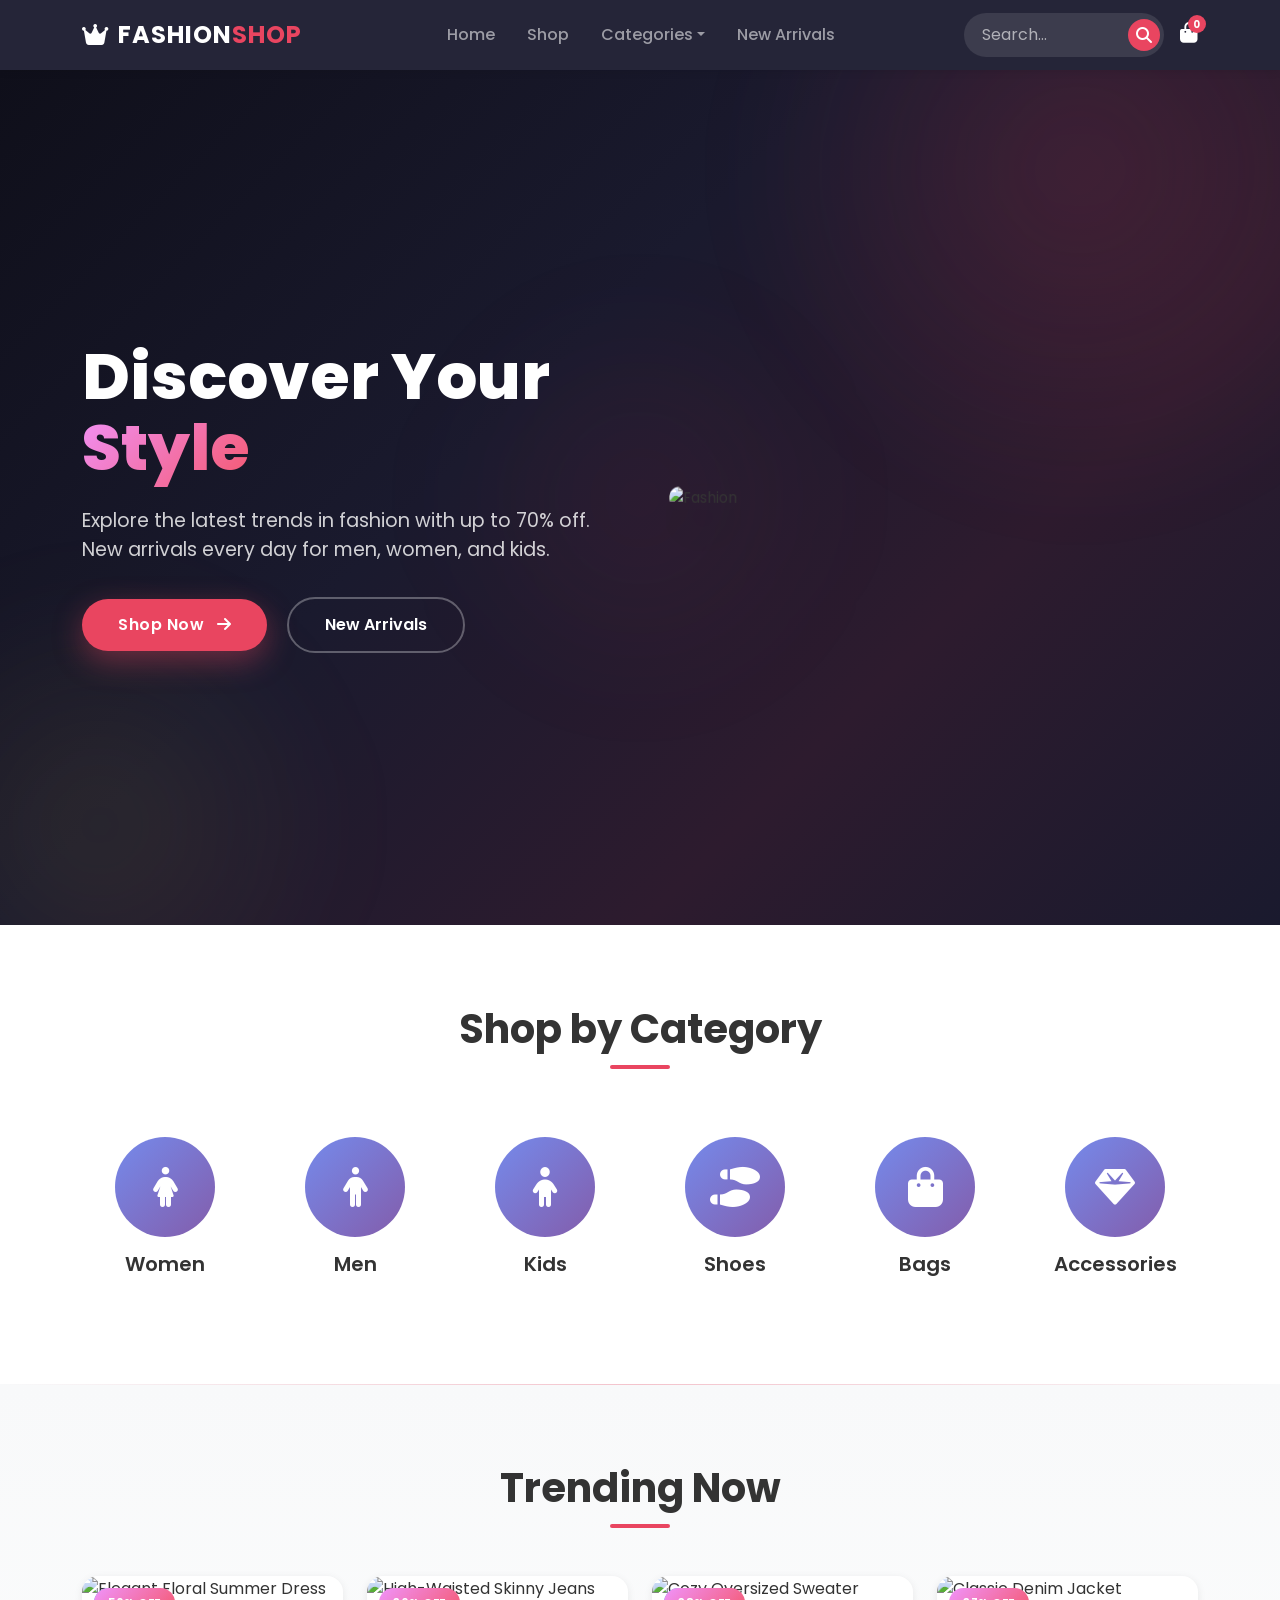
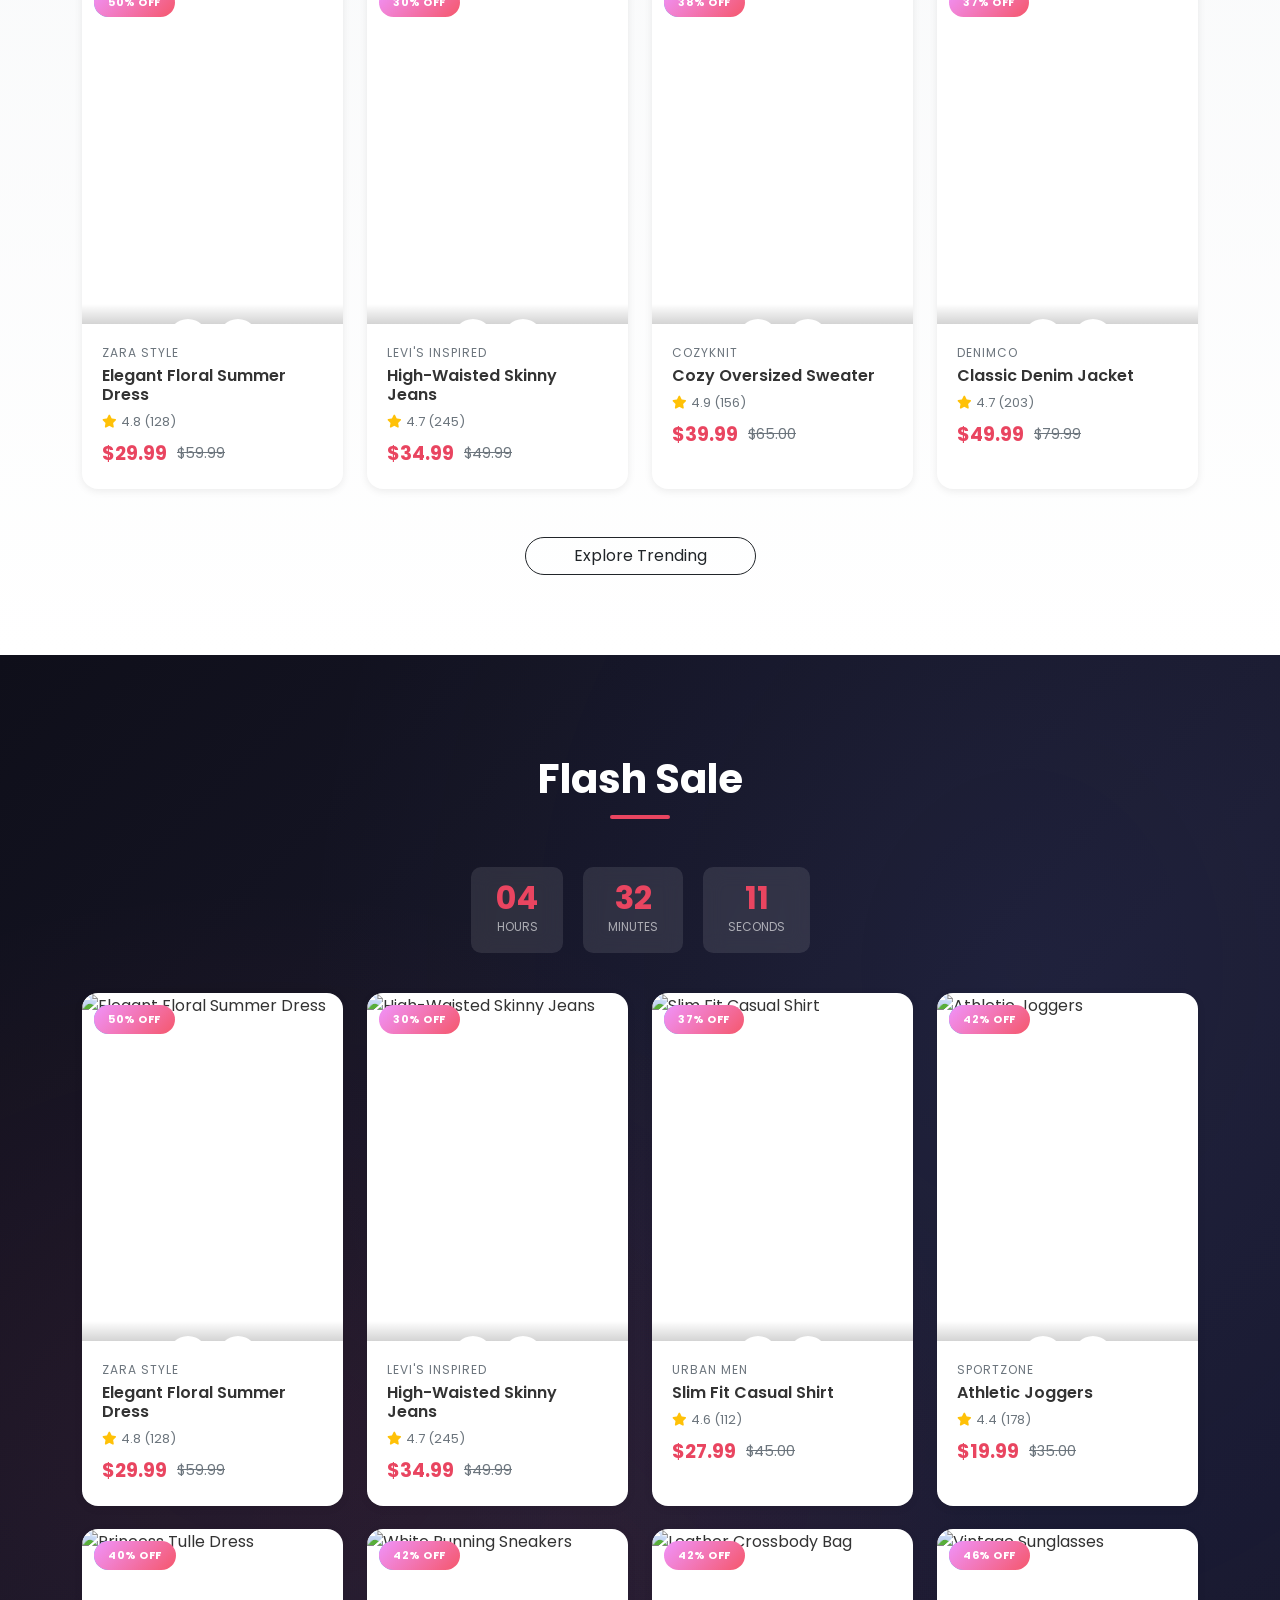
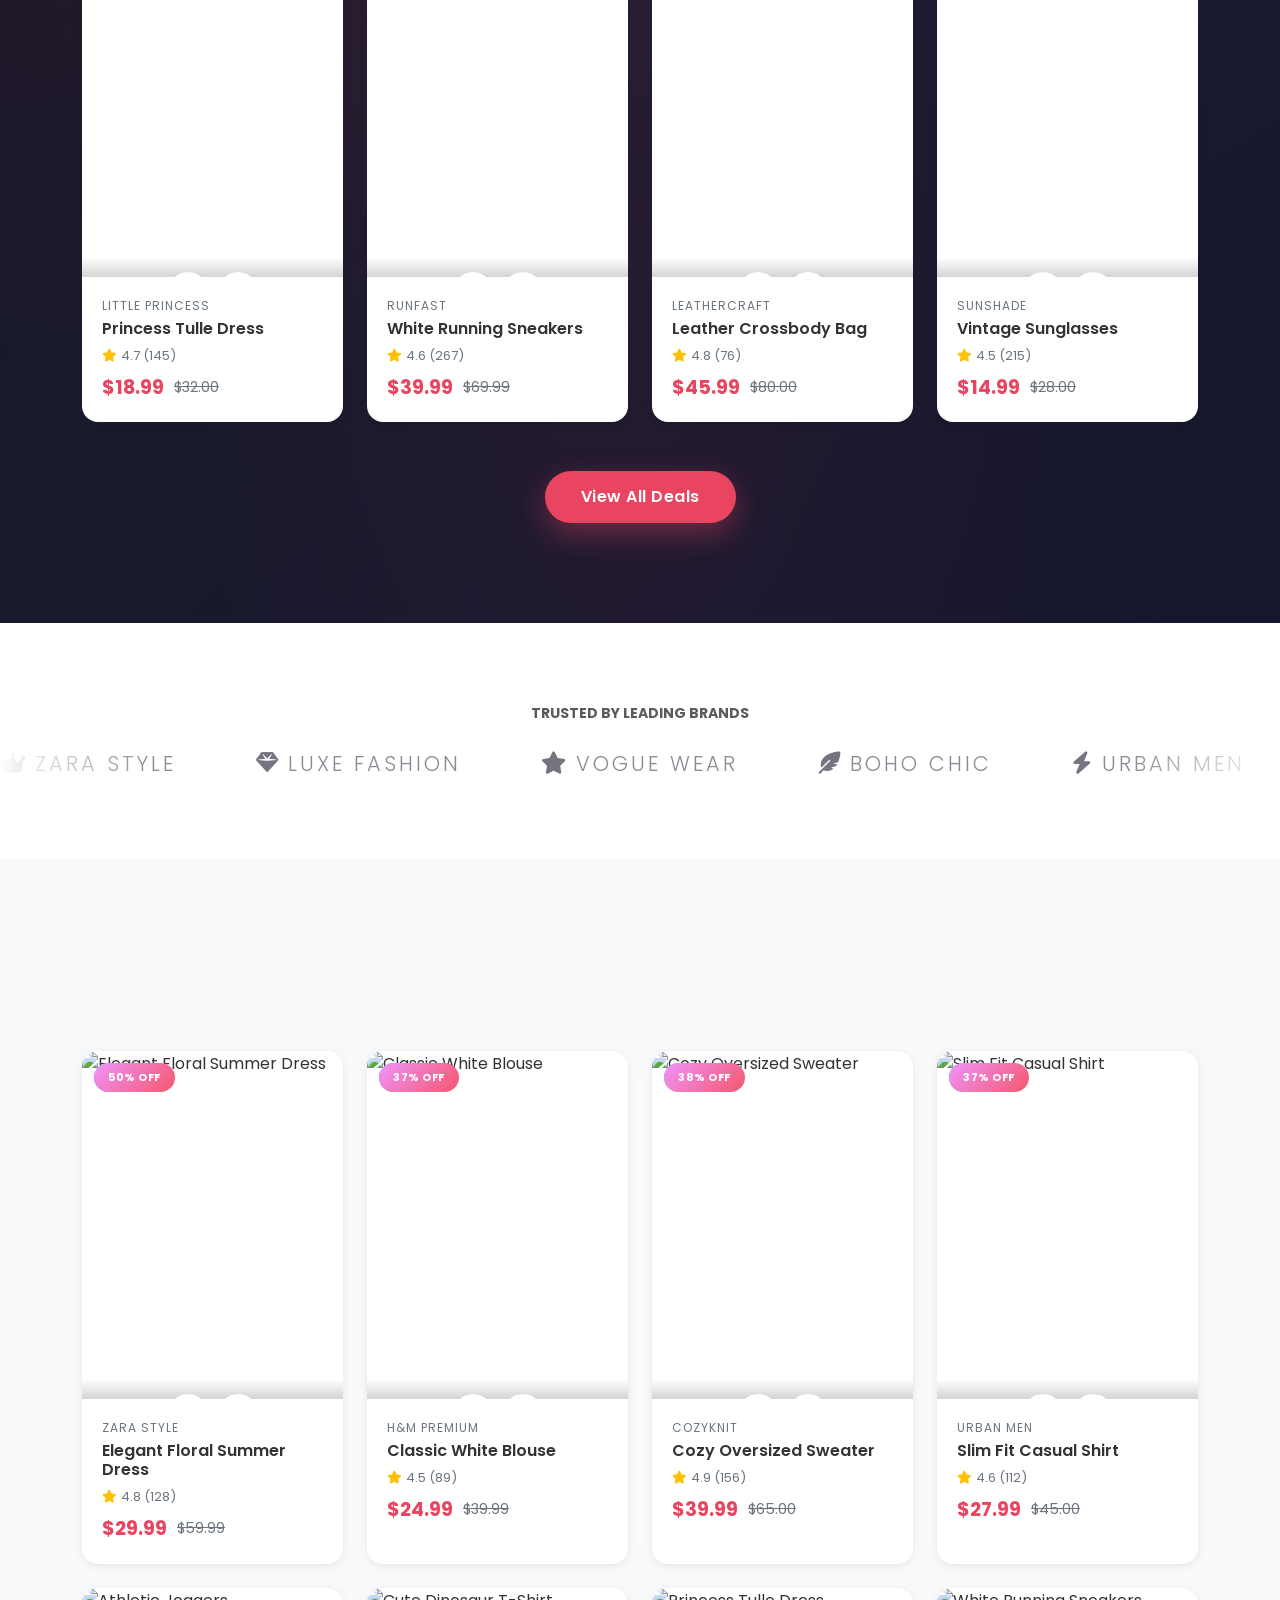
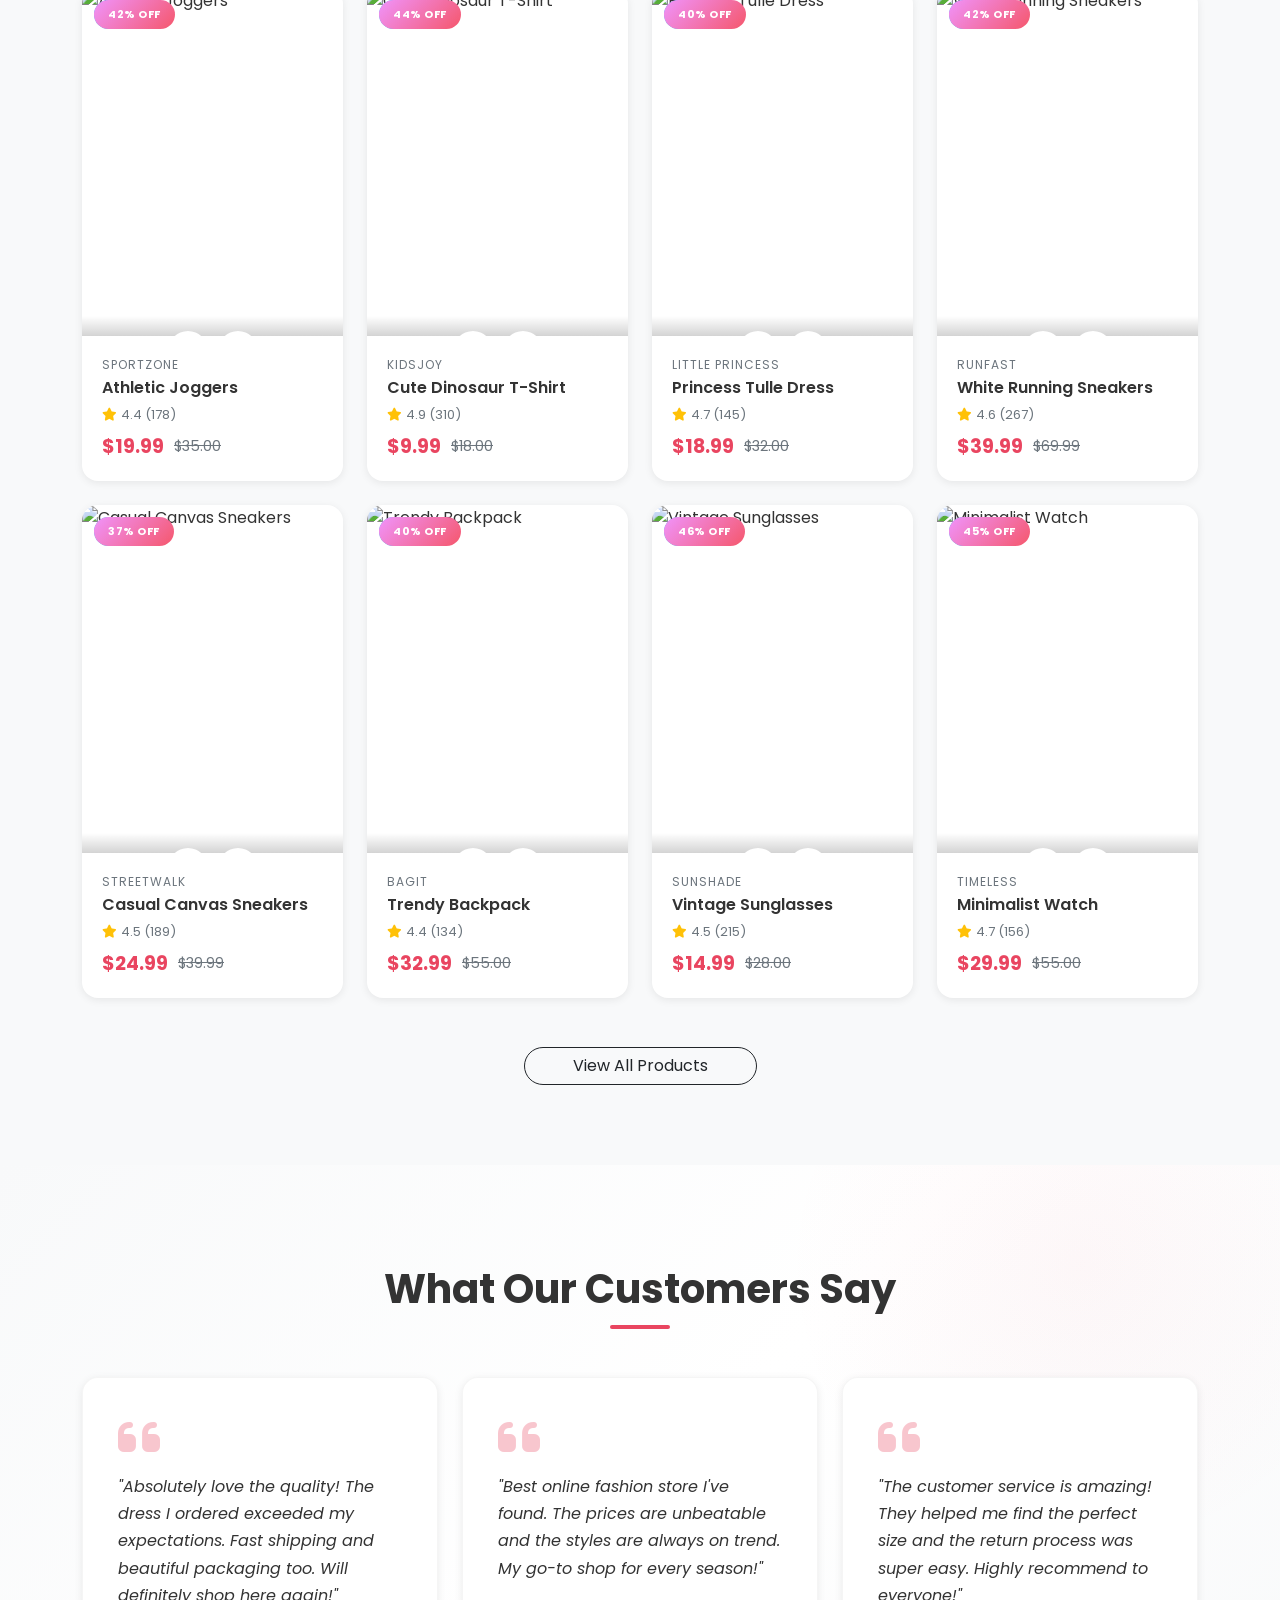
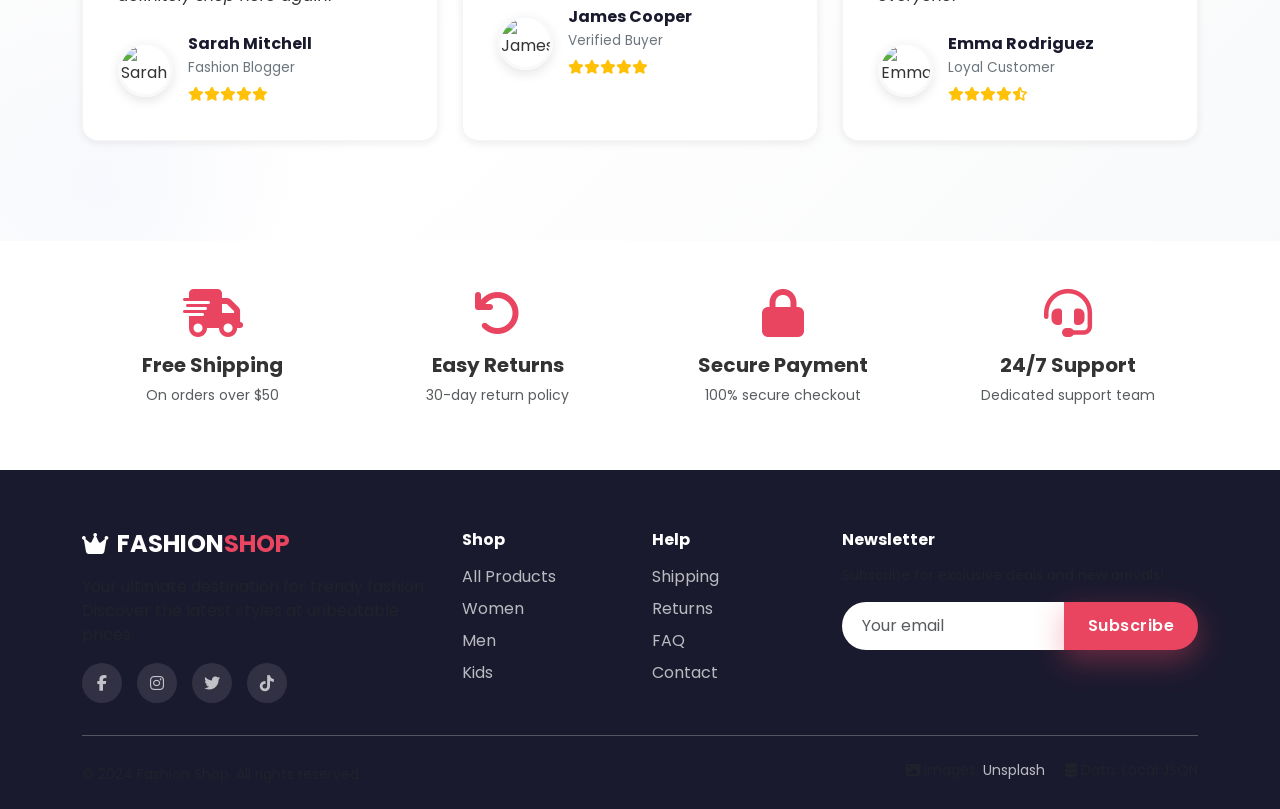
==== index.html @ f551eb16 "Initial commit: Fashion shop with hero redesign, new sections, scroll animations" ====
<!DOCTYPE html>
<html lang="en">
<head>
    <meta charset="UTF-8">
    <meta name="viewport" content="width=device-width, initial-scale=1.0">
    <title>Home - Fashion Shop</title>
    <link href="https://cdn.jsdelivr.net/npm/bootstrap@5.3.2/dist/css/bootstrap.min.css" rel="stylesheet">
    <link rel="stylesheet" href="https://cdnjs.cloudflare.com/ajax/libs/font-awesome/6.5.1/css/all.min.css">
    <link href="https://fonts.googleapis.com/css2?family=Poppins:wght@300;400;500;600;700;800&display=swap" rel="stylesheet">
    <link rel="stylesheet" href="css/style.css">
</head>
<body>

<nav id="navbar" class="navbar navbar-expand-lg navbar-dark fixed-top"></nav>

<!-- Hero Section -->
<section class="hero">
    <div class="hero-blob"></div>
    <div class="container">
        <div class="row align-items-center">
            <div class="col-lg-6 hero-content">
                <h1>Discover Your <span>Style</span></h1>
                <p>Explore the latest trends in fashion with up to 70% off. New arrivals every day for men, women, and kids.</p>
                <div class="hero-btns">
                    <a href="products.html" class="btn btn-accent me-3">Shop Now <i class="fas fa-arrow-right ms-2"></i></a>
                    <a href="products.html?sort=newest" class="btn btn-outline-light">New Arrivals</a>
                </div>
            </div>
            <div class="col-lg-6 hero-image d-none d-lg-block">
                <img src="https://images.unsplash.com/photo-1483985988355-763728e1935b?w=700" alt="Fashion" class="img-fluid">
            </div>
        </div>
    </div>
</section>

<!-- Categories Section -->
<section class="categories-section">
    <div class="container">
        <h2 class="section-title">Shop by Category</h2>
        <div class="row g-4" id="categoriesRow"></div>
    </div>
</section>

<!-- Trending Now Section -->
<section class="trending-section">
    <div class="container">
        <h2 class="section-title">Trending Now</h2>
        <div class="row g-4" id="trendingRow"></div>
        <div class="text-center mt-5">
            <a href="products.html" class="btn btn-outline-dark rounded-pill px-5">Explore Trending</a>
        </div>
    </div>
</section>

<!-- Flash Sale Section -->
<section class="flash-sale">
    <div class="container position-relative">
        <h2 class="section-title">Flash Sale</h2>
        <div class="countdown">
            <div class="countdown-item"><span class="number" id="hours">04</span><span class="label">Hours</span></div>
            <div class="countdown-item"><span class="number" id="minutes">32</span><span class="label">Minutes</span></div>
            <div class="countdown-item"><span class="number" id="seconds">15</span><span class="label">Seconds</span></div>
        </div>
        <div class="row g-4" id="flashSalesRow"></div>
        <div class="text-center mt-5">
            <a href="products.html" class="btn btn-accent">View All Deals</a>
        </div>
    </div>
</section>

<!-- Brands Marquee Section -->
<section class="brands-section">
    <div class="container mb-4">
        <p class="text-center text-muted text-uppercase small fw-bold letter-spacing-2">Trusted by Leading Brands</p>
    </div>
    <div class="brands-marquee" id="brandsMarquee">
        <div class="brand-item"><i class="fas fa-crown"></i><span>ZARA STYLE</span></div>
        <div class="brand-item"><i class="fas fa-gem"></i><span>LUXE FASHION</span></div>
        <div class="brand-item"><i class="fas fa-star"></i><span>VOGUE WEAR</span></div>
        <div class="brand-item"><i class="fas fa-feather-alt"></i><span>BOHO CHIC</span></div>
        <div class="brand-item"><i class="fas fa-bolt"></i><span>URBAN MEN</span></div>
        <div class="brand-item"><i class="fas fa-heart"></i><span>ELLE MODE</span></div>
        <div class="brand-item"><i class="fas fa-sun"></i><span>SUNSHADE</span></div>
        <div class="brand-item"><i class="fas fa-leaf"></i><span>ECO THREAD</span></div>
        <!-- Duplicate for seamless loop -->
        <div class="brand-item"><i class="fas fa-crown"></i><span>ZARA STYLE</span></div>
        <div class="brand-item"><i class="fas fa-gem"></i><span>LUXE FASHION</span></div>
        <div class="brand-item"><i class="fas fa-star"></i><span>VOGUE WEAR</span></div>
        <div class="brand-item"><i class="fas fa-feather-alt"></i><span>BOHO CHIC</span></div>
        <div class="brand-item"><i class="fas fa-bolt"></i><span>URBAN MEN</span></div>
        <div class="brand-item"><i class="fas fa-heart"></i><span>ELLE MODE</span></div>
        <div class="brand-item"><i class="fas fa-sun"></i><span>SUNSHADE</span></div>
        <div class="brand-item"><i class="fas fa-leaf"></i><span>ECO THREAD</span></div>
    </div>
</section>

<!-- New Arrivals Section -->
<section class="products-section">
    <div class="container">
        <h2 class="section-title">New Arrivals</h2>
        <div class="row g-4" id="newArrivalsRow"></div>
        <div class="text-center mt-5">
            <a href="products.html" class="btn btn-outline-dark rounded-pill px-5">View All Products</a>
        </div>
    </div>
</section>

<!-- Testimonials Section -->
<section class="testimonials-section">
    <div class="container">
        <h2 class="section-title">What Our Customers Say</h2>
        <div class="row g-4">
            <div class="col-md-4">
                <div class="testimonial-card">
                    <div class="testimonial-quote"><i class="fas fa-quote-left"></i></div>
                    <p class="testimonial-text">"Absolutely love the quality! The dress I ordered exceeded my expectations. Fast shipping and beautiful packaging too. Will definitely shop here again!"</p>
                    <div class="testimonial-author">
                        <img src="https://images.unsplash.com/photo-1494790108377-be9c29b29330?w=100" alt="Sarah" class="testimonial-avatar">
                        <div class="testimonial-info">
                            <h6>Sarah Mitchell</h6>
                            <span>Fashion Blogger</span>
                            <div class="testimonial-rating"><i class="fas fa-star"></i><i class="fas fa-star"></i><i class="fas fa-star"></i><i class="fas fa-star"></i><i class="fas fa-star"></i></div>
                        </div>
                    </div>
                </div>
            </div>
            <div class="col-md-4">
                <div class="testimonial-card">
                    <div class="testimonial-quote"><i class="fas fa-quote-left"></i></div>
                    <p class="testimonial-text">"Best online fashion store I've found. The prices are unbeatable and the styles are always on trend. My go-to shop for every season!"</p>
                    <div class="testimonial-author">
                        <img src="https://images.unsplash.com/photo-1507003211169-0a1dd7228f2d?w=100" alt="James" class="testimonial-avatar">
                        <div class="testimonial-info">
                            <h6>James Cooper</h6>
                            <span>Verified Buyer</span>
                            <div class="testimonial-rating"><i class="fas fa-star"></i><i class="fas fa-star"></i><i class="fas fa-star"></i><i class="fas fa-star"></i><i class="fas fa-star"></i></div>
                        </div>
                    </div>
                </div>
            </div>
            <div class="col-md-4">
                <div class="testimonial-card">
                    <div class="testimonial-quote"><i class="fas fa-quote-left"></i></div>
                    <p class="testimonial-text">"The customer service is amazing! They helped me find the perfect size and the return process was super easy. Highly recommend to everyone!"</p>
                    <div class="testimonial-author">
                        <img src="https://images.unsplash.com/photo-1438761681033-6461ffad8d80?w=100" alt="Emma" class="testimonial-avatar">
                        <div class="testimonial-info">
                            <h6>Emma Rodriguez</h6>
                            <span>Loyal Customer</span>
                            <div class="testimonial-rating"><i class="fas fa-star"></i><i class="fas fa-star"></i><i class="fas fa-star"></i><i class="fas fa-star"></i><i class="fas fa-star-half-alt"></i></div>
                        </div>
                    </div>
                </div>
            </div>
        </div>
    </div>
</section>

<!-- Features Banner -->
<section class="py-5" style="background: white;">
    <div class="container">
        <div class="row g-4 text-center">
            <div class="col-md-3">
                <i class="fas fa-shipping-fast fa-3x mb-3" style="color: var(--accent);"></i>
                <h5 class="fw-bold">Free Shipping</h5>
                <p class="text-muted small">On orders over $50</p>
            </div>
            <div class="col-md-3">
                <i class="fas fa-undo fa-3x mb-3" style="color: var(--accent);"></i>
                <h5 class="fw-bold">Easy Returns</h5>
                <p class="text-muted small">30-day return policy</p>
            </div>
            <div class="col-md-3">
                <i class="fas fa-lock fa-3x mb-3" style="color: var(--accent);"></i>
                <h5 class="fw-bold">Secure Payment</h5>
                <p class="text-muted small">100% secure checkout</p>
            </div>
            <div class="col-md-3">
                <i class="fas fa-headset fa-3x mb-3" style="color: var(--accent);"></i>
                <h5 class="fw-bold">24/7 Support</h5>
                <p class="text-muted small">Dedicated support team</p>
            </div>
        </div>
    </div>
</section>

<footer id="footer" class="footer"></footer>

    <script src="https://cdn.jsdelivr.net/npm/bootstrap@5.3.2/dist/js/bootstrap.bundle.min.js"></script>
    <script src="js/data.js"></script>
    <script src="js/app.js"></script>
    <script>
        document.addEventListener('DOMContentLoaded', () => {
            // Render categories
            const catRow = document.getElementById('categoriesRow');
            catRow.innerHTML = categories.map(cat => `
                <div class="col-6 col-md-4 col-lg-2">
                    <a href="products.html?category=${cat.name}" class="text-decoration-none">
                        <div class="category-card">
                            <div class="category-icon"><i class="fas ${cat.icon}"></i></div>
                            <h5>${cat.displayName}</h5>
                        </div>
                    </a>
                </div>
            `).join('');

            // Render trending (top rated products)
            const trending = products.filter(p => p.rating >= 4.7).slice(0, 4);
            document.getElementById('trendingRow').innerHTML = trending.map(renderProductCard).join('');

            // Render flash sales
            const flashSales = products.filter(p => p.flashSale);
            document.getElementById('flashSalesRow').innerHTML = flashSales.map(renderProductCard).join('');

            // Render new arrivals
            const newArrivals = products.filter(p => p.newArrival);
            document.getElementById('newArrivalsRow').innerHTML = newArrivals.map(renderProductCard).join('');

            // Re-init scroll animations for dynamically rendered content
            reinitScrollAnimations();
        });
    </script>

</body>
</html>
---- css/style.css ----
/* ===== ROOT VARIABLES ===== */
:root {
    --primary: #1a1a2e;
    --secondary: #16213e;
    --accent: #e94560;
    --accent-hover: #d63d56;
    --light: #f8f9fa;
    --dark: #0f0f1a;
    --text: #333;
    --text-muted: #6c757d;
    --gradient-1: linear-gradient(135deg, #667eea 0%, #764ba2 100%);
    --gradient-2: linear-gradient(135deg, #f093fb 0%, #f5576c 100%);
    --gradient-3: linear-gradient(135deg, #4facfe 0%, #00f2fe 100%);
    --shadow-sm: 0 2px 8px rgba(0,0,0,0.08);
    --shadow-md: 0 8px 30px rgba(0,0,0,0.12);
    --shadow-lg: 0 20px 60px rgba(0,0,0,0.15);
    --radius: 16px;
    --radius-sm: 10px;
    --transition: all 0.3s cubic-bezier(0.4, 0, 0.2, 1);
}

* {
    margin: 0;
    padding: 0;
    box-sizing: border-box;
}

body {
    font-family: 'Poppins', sans-serif;
    background: var(--light);
    color: var(--text);
    overflow-x: hidden;
    padding-top: 70px;
}

/* ===== NAVBAR ===== */
.navbar {
    background: rgba(26, 26, 46, 0.95) !important;
    backdrop-filter: blur(20px);
    -webkit-backdrop-filter: blur(20px);
    padding: 12px 0;
    transition: var(--transition);
    box-shadow: var(--shadow-sm);
}

.navbar-brand {
    font-size: 1.5rem;
    letter-spacing: 1px;
}

.text-accent {
    color: var(--accent);
}

.nav-link {
    font-weight: 500;
    padding: 8px 16px !important;
    border-radius: var(--radius-sm);
    transition: var(--transition);
    position: relative;
}

.nav-link:hover {
    color: var(--accent) !important;
    background: rgba(233, 69, 96, 0.1);
}

.search-form {
    position: relative;
}

.search-input {
    border-radius: 30px;
    padding: 8px 40px 8px 16px;
    border: 2px solid transparent;
    background: rgba(255,255,255,0.1);
    color: white;
    width: 200px;
    transition: var(--transition);
}

.search-input::placeholder {
    color: rgba(255,255,255,0.6);
}

.search-input:focus {
    width: 280px;
    background: white;
    color: var(--text);
    border-color: var(--accent);
    outline: none;
    box-shadow: 0 0 20px rgba(233, 69, 96, 0.3);
}

.search-btn {
    position: absolute;
    right: 4px;
    top: 50%;
    transform: translateY(-50%);
    background: var(--accent);
    border: none;
    border-radius: 50%;
    width: 32px;
    height: 32px;
    color: white;
    display: flex;
    align-items: center;
    justify-content: center;
    transition: var(--transition);
}

.search-btn:hover {
    background: var(--accent-hover);
    transform: translateY(-50%) scale(1.1);
}

.cart-icon {
    color: white;
    transition: var(--transition);
}

.cart-icon:hover {
    color: var(--accent);
    transform: scale(1.1);
}

.cart-badge {
    position: absolute;
    top: -8px;
    right: -8px;
    background: var(--accent);
    color: white;
    font-size: 10px;
    font-weight: 700;
    width: 18px;
    height: 18px;
    border-radius: 50%;
    display: flex;
    align-items: center;
    justify-content: center;
    animation: pulse 2s infinite;
}

@keyframes pulse {
    0%, 100% { transform: scale(1); }
    50% { transform: scale(1.2); }
}

/* ===== HERO SECTION ===== */
.hero {
    min-height: 95vh;
    background: linear-gradient(135deg, #0f0f1a 0%, #1a1a2e 40%, #2d1b2e 70%, #1a1a2e 100%);
    position: relative;
    overflow: hidden;
    display: flex;
    align-items: center;
}

.hero::before {
    content: '';
    position: absolute;
    width: 700px;
    height: 700px;
    background: radial-gradient(circle, rgba(233,69,96,0.15) 0%, transparent 70%);
    border-radius: 50%;
    top: -250px;
    right: -150px;
    animation: float 10s ease-in-out infinite;
    filter: blur(40px);
}

.hero::after {
    content: '';
    position: absolute;
    width: 500px;
    height: 500px;
    background: radial-gradient(circle, rgba(212,175,55,0.1) 0%, transparent 70%);
    border-radius: 50%;
    bottom: -150px;
    left: -150px;
    animation: float 12s ease-in-out infinite reverse;
    filter: blur(50px);
}

.hero-blob {
    position: absolute;
    width: 400px;
    height: 400px;
    background: radial-gradient(circle, rgba(233,69,96,0.08) 0%, transparent 70%);
    border-radius: 50%;
    top: 50%;
    left: 50%;
    transform: translate(-50%, -50%);
    animation: pulse-blob 15s ease-in-out infinite;
    filter: blur(60px);
    z-index: 0;
}

@keyframes float {
    0%, 100% { transform: translateY(0) rotate(0deg); }
    50% { transform: translateY(-40px) rotate(5deg); }
}

@keyframes pulse-blob {
    0%, 100% { transform: translate(-50%, -50%) scale(1); opacity: 0.5; }
    50% { transform: translate(-50%, -50%) scale(1.3); opacity: 0.8; }
}

.hero-content {
    position: relative;
    z-index: 2;
}

.hero h1 {
    font-size: 4rem;
    font-weight: 800;
    color: white;
    line-height: 1.1;
    margin-bottom: 1.5rem;
    animation: fadeInUp 1s ease;
}

.hero h1 span {
    background: var(--gradient-2);
    -webkit-background-clip: text;
    -webkit-text-fill-color: transparent;
    background-clip: text;
}

.hero p {
    font-size: 1.2rem;
    color: rgba(255,255,255,0.8);
    margin-bottom: 2rem;
    animation: fadeInUp 1s ease 0.2s both;
}

.hero-btns {
    animation: fadeInUp 1s ease 0.4s both;
}

.btn-accent {
    background: var(--accent);
    color: white;
    border: none;
    padding: 14px 36px;
    border-radius: 50px;
    font-weight: 600;
    letter-spacing: 0.5px;
    transition: var(--transition);
    box-shadow: 0 10px 30px rgba(233, 69, 96, 0.4);
}

.btn-accent:hover {
    background: var(--accent-hover);
    transform: translateY(-3px);
    box-shadow: 0 15px 40px rgba(233, 69, 96, 0.5);
    color: white;
}

.btn-outline-light {
    border: 2px solid rgba(255,255,255,0.3);
    color: white;
    padding: 14px 36px;
    border-radius: 50px;
    font-weight: 600;
    transition: var(--transition);
}

.btn-outline-light:hover {
    background: white;
    color: var(--primary);
    border-color: white;
}

.hero-image {
    position: relative;
    animation: fadeInRight 1.2s ease;
    transition: transform 0.5s ease-out;
}

.hero-image.scroll-moved {
    transform: translateX(30px) scale(1.05);
}

.hero-image img {
    border-radius: var(--radius);
    box-shadow: var(--shadow-lg);
    transform: perspective(1000px) rotateY(-10deg);
    transition: var(--transition);
}

.hero-image img:hover {
    transform: perspective(1000px) rotateY(0deg);
}

@keyframes fadeInUp {
    from { opacity: 0; transform: translateY(40px); }
    to { opacity: 1; transform: translateY(0); }
}

@keyframes fadeInRight {
    from { opacity: 0; transform: translateX(60px); }
    to { opacity: 1; transform: translateX(0); }
}

/* ===== CATEGORY CIRCLES ===== */
.categories-section {
    padding: 80px 0;
    background: white;
}

.section-title {
    font-size: 2.5rem;
    font-weight: 700;
    text-align: center;
    margin-bottom: 3rem;
    position: relative;
}

.section-title::after {
    content: '';
    display: block;
    width: 60px;
    height: 4px;
    background: var(--accent);
    border-radius: 2px;
    margin: 12px auto 0;
}

.category-card {
    text-align: center;
    padding: 20px;
    border-radius: var(--radius);
    transition: var(--transition);
    cursor: pointer;
}

.category-card:hover {
    transform: translateY(-10px);
    box-shadow: var(--shadow-md);
}

.category-icon {
    width: 100px;
    height: 100px;
    border-radius: 50%;
    display: flex;
    align-items: center;
    justify-content: center;
    margin: 0 auto 15px;
    font-size: 2.5rem;
    color: white;
    transition: var(--transition);
    position: relative;
    overflow: hidden;
}

.category-icon::before {
    content: '';
    position: absolute;
    inset: 0;
    background: var(--gradient-1);
    opacity: 0.9;
    transition: var(--transition);
}

.category-card:hover .category-icon::before {
    opacity: 1;
    transform: scale(1.1);
}

.category-icon i {
    position: relative;
    z-index: 1;
}

.category-card h5 {
    font-weight: 600;
    color: var(--text);
}

/* ===== PRODUCT CARDS ===== */
.products-section {
    padding: 80px 0;
}

.product-card {
    background: white;
    border-radius: var(--radius);
    overflow: hidden;
    box-shadow: var(--shadow-sm);
    transition: var(--transition);
    position: relative;
    height: 100%;
}

.product-card:hover {
    transform: translateY(-8px);
    box-shadow: var(--shadow-lg);
}

.product-image {
    position: relative;
    overflow: hidden;
    aspect-ratio: 3/4;
}

.product-image img {
    width: 100%;
    height: 100%;
    object-fit: cover;
    transition: var(--transition);
}

.product-card:hover .product-image img {
    transform: scale(1.08);
}

.product-badge {
    position: absolute;
    top: 12px;
    left: 12px;
    padding: 6px 14px;
    border-radius: 20px;
    font-size: 11px;
    font-weight: 700;
    text-transform: uppercase;
    letter-spacing: 0.5px;
    z-index: 2;
}

.badge-new {
    background: var(--gradient-3);
    color: white;
}

.badge-sale {
    background: var(--gradient-2);
    color: white;
}

.product-actions {
    position: absolute;
    bottom: -50px;
    left: 0;
    right: 0;
    display: flex;
    justify-content: center;
    gap: 10px;
    padding: 15px;
    background: linear-gradient(transparent, rgba(0,0,0,0.6));
    transition: var(--transition);
}

.product-card:hover .product-actions {
    bottom: 0;
}

.action-btn {
    width: 40px;
    height: 40px;
    border-radius: 50%;
    background: white;
    border: none;
    display: flex;
    align-items: center;
    justify-content: center;
    color: var(--text);
    transition: var(--transition);
    cursor: pointer;
}

.action-btn:hover {
    background: var(--accent);
    color: white;
    transform: scale(1.1);
}

.product-info {
    padding: 20px;
}

.product-brand {
    font-size: 12px;
    color: var(--text-muted);
    text-transform: uppercase;
    letter-spacing: 1px;
    margin-bottom: 4px;
}

.product-title {
    font-size: 1rem;
    font-weight: 600;
    margin-bottom: 8px;
    color: var(--text);
    display: -webkit-box;
    -webkit-line-clamp: 2;
    -webkit-box-orient: vertical;
    overflow: hidden;
}

.product-rating {
    color: #ffc107;
    font-size: 13px;
    margin-bottom: 8px;
}

.product-rating span {
    color: var(--text-muted);
    margin-left: 4px;
}

.product-price {
    display: flex;
    align-items: center;
    gap: 10px;
}

.price-current {
    font-size: 1.2rem;
    font-weight: 700;
    color: var(--accent);
}

.price-original {
    font-size: 0.9rem;
    color: var(--text-muted);
    text-decoration: line-through;
}

.discount-tag {
    background: rgba(233, 69, 96, 0.1);
    color: var(--accent);
    padding: 2px 8px;
    border-radius: 4px;
    font-size: 11px;
    font-weight: 700;
}

/* ===== TRENDING SECTION ===== */
.trending-section {
    padding: 80px 0;
    background: linear-gradient(180deg, #f8f9fa 0%, #fff 100%);
    position: relative;
}

.trending-section::before {
    content: '';
    position: absolute;
    top: 0;
    left: 0;
    right: 0;
    height: 1px;
    background: linear-gradient(90deg, transparent, rgba(233,69,96,0.3), transparent);
}

/* ===== FLASH SALE SECTION ===== */
.flash-sale {
    background: linear-gradient(135deg, #0f0f1a 0%, #1a1a2e 50%, #16162e 100%);
    padding: 100px 0;
    position: relative;
    overflow: hidden;
}

.flash-sale::before {
    content: '';
    position: absolute;
    top: 0;
    left: 0;
    right: 0;
    bottom: 0;
    background:
        radial-gradient(ellipse at 20% 50%, rgba(233,69,96,0.08) 0%, transparent 50%),
        radial-gradient(ellipse at 80% 20%, rgba(102,126,234,0.08) 0%, transparent 50%),
        radial-gradient(ellipse at 50% 80%, rgba(233,69,96,0.06) 0%, transparent 50%);
}

.flash-sale .section-title {
    color: white;
}

.countdown {
    display: flex;
    justify-content: center;
    gap: 20px;
    margin-bottom: 40px;
}

.countdown-item {
    background: rgba(255,255,255,0.1);
    backdrop-filter: blur(10px);
    padding: 15px 25px;
    border-radius: var(--radius-sm);
    text-align: center;
    min-width: 80px;
}

.countdown-item .number {
    font-size: 2rem;
    font-weight: 700;
    color: var(--accent);
    display: block;
    line-height: 1;
}

.countdown-item .label {
    font-size: 12px;
    color: rgba(255,255,255,0.6);
    text-transform: uppercase;
}

/* ===== BRANDS MARQUEE ===== */
.brands-section {
    padding: 80px 0;
    background: white;
    position: relative;
    overflow: hidden;
}

.brands-section::before,
.brands-section::after {
    content: '';
    position: absolute;
    top: 0;
    bottom: 0;
    width: 150px;
    z-index: 2;
    pointer-events: none;
}

.brands-section::before {
    left: 0;
    background: linear-gradient(90deg, white, transparent);
}

.brands-section::after {
    right: 0;
    background: linear-gradient(-90deg, white, transparent);
}

.brands-marquee {
    display: flex;
    align-items: center;
    gap: 80px;
    animation: marquee 30s linear infinite;
    width: max-content;
}

.brands-marquee:hover {
    animation-play-state: paused;
}

.brand-item {
    display: flex;
    align-items: center;
    gap: 10px;
    padding: 0;
    background: transparent;
    transition: var(--transition);
    white-space: nowrap;
    cursor: default;
}

.brand-item i {
    font-size: 1.4rem;
    color: var(--primary);
    opacity: 0.6;
    transition: var(--transition);
}

.brand-item span {
    font-weight: 300;
    font-size: 1.3rem;
    letter-spacing: 3px;
    color: var(--primary);
    opacity: 0.5;
    text-transform: uppercase;
    font-family: 'Poppins', sans-serif;
    transition: var(--transition);
}

.brand-item:hover i {
    opacity: 1;
    color: var(--accent);
}

.brand-item:hover span {
    opacity: 1;
    letter-spacing: 5px;
    color: var(--accent);
}

@keyframes marquee {
    0% { transform: translateX(0); }
    100% { transform: translateX(-50%); }
}

/* ===== TESTIMONIALS SECTION ===== */
.testimonials-section {
    padding: 100px 0;
    background: linear-gradient(135deg, #f8f9fa 0%, #ffffff 50%, #f8f9fa 100%);
    position: relative;
    overflow: hidden;
}

.testimonials-section::before {
    content: '';
    position: absolute;
    width: 600px;
    height: 600px;
    background: radial-gradient(circle, rgba(233,69,96,0.04) 0%, transparent 70%);
    border-radius: 50%;
    top: -200px;
    right: -100px;
}

.testimonials-section::after {
    content: '';
    position: absolute;
    width: 400px;
    height: 400px;
    background: radial-gradient(circle, rgba(102,126,234,0.04) 0%, transparent 70%);
    border-radius: 50%;
    bottom: -150px;
    left: -100px;
}

.testimonial-card {
    background: white;
    border-radius: var(--radius);
    padding: 35px;
    box-shadow: var(--shadow-sm);
    transition: var(--transition);
    position: relative;
    z-index: 1;
    height: 100%;
    border: 1px solid rgba(0,0,0,0.04);
}

.testimonial-card:hover {
    transform: translateY(-8px);
    box-shadow: var(--shadow-lg);
    border-color: rgba(233,69,96,0.1);
}

.testimonial-quote {
    font-size: 3rem;
    color: var(--accent);
    opacity: 0.3;
    line-height: 1;
    margin-bottom: 10px;
}

.testimonial-text {
    font-size: 1rem;
    color: var(--text);
    line-height: 1.7;
    margin-bottom: 25px;
    font-style: italic;
}

.testimonial-author {
    display: flex;
    align-items: center;
    gap: 15px;
}

.testimonial-avatar {
    width: 55px;
    height: 55px;
    border-radius: 50%;
    object-fit: cover;
    border: 3px solid var(--light);
    box-shadow: 0 4px 12px rgba(0,0,0,0.1);
}

.testimonial-info h6 {
    font-weight: 700;
    margin-bottom: 2px;
    color: var(--primary);
}

.testimonial-info span {
    font-size: 0.85rem;
    color: var(--text-muted);
}

.testimonial-rating {
    color: #ffc107;
    font-size: 14px;
    margin-top: 5px;
}

/* ===== PRODUCT DETAIL ===== */
.product-detail {
    padding: 60px 0;
}

.product-gallery {
    position: relative;
}

.main-image {
    border-radius: var(--radius);
    overflow: hidden;
    box-shadow: var(--shadow-md);
    margin-bottom: 15px;
}

.main-image img {
    width: 100%;
    transition: var(--transition);
}

.thumbnail-list {
    display: flex;
    gap: 10px;
}

.thumbnail {
    width: 80px;
    height: 80px;
    border-radius: var(--radius-sm);
    overflow: hidden;
    cursor: pointer;
    border: 2px solid transparent;
    transition: var(--transition);
}

.thumbnail:hover, .thumbnail.active {
    border-color: var(--accent);
}

.thumbnail img {
    width: 100%;
    height: 100%;
    object-fit: cover;
}

.product-detail-info h1 {
    font-size: 2rem;
    font-weight: 700;
    margin-bottom: 10px;
}

.detail-price {
    font-size: 2rem;
    font-weight: 700;
    color: var(--accent);
    margin-bottom: 20px;
}

.detail-price .original {
    font-size: 1.2rem;
    color: var(--text-muted);
    text-decoration: line-through;
    margin-left: 10px;
}

.size-selector, .color-selector {
    margin-bottom: 20px;
}

.selector-label {
    font-weight: 600;
    margin-bottom: 10px;
    display: block;
}

.size-options, .color-options {
    display: flex;
    gap: 10px;
    flex-wrap: wrap;
}

.size-btn {
    min-width: 50px;
    height: 40px;
    border: 2px solid #dee2e6;
    background: white;
    border-radius: var(--radius-sm);
    font-weight: 600;
    cursor: pointer;
    transition: var(--transition);
}

.size-btn:hover, .size-btn.active {
    border-color: var(--accent);
    background: var(--accent);
    color: white;
}

.color-btn {
    width: 36px;
    height: 36px;
    border-radius: 50%;
    border: 3px solid transparent;
    cursor: pointer;
    transition: var(--transition);
    position: relative;
}

.color-btn:hover, .color-btn.active {
    border-color: var(--accent);
    transform: scale(1.15);
}

.quantity-selector {
    display: flex;
    align-items: center;
    gap: 0;
    margin-bottom: 20px;
}

.qty-btn {
    width: 44px;
    height: 44px;
    border: 2px solid #dee2e6;
    background: white;
    font-weight: 600;
    cursor: pointer;
    transition: var(--transition);
}

.qty-btn:first-child {
    border-radius: var(--radius-sm) 0 0 var(--radius-sm);
}

.qty-btn:last-child {
    border-radius: 0 var(--radius-sm) var(--radius-sm) 0;
}

.qty-btn:hover {
    background: var(--light);
}

.qty-input {
    width: 60px;
    height: 44px;
    border: 2px solid #dee2e6;
    border-left: none;
    border-right: none;
    text-align: center;
    font-weight: 600;
}

.add-to-cart-btn {
    width: 100%;
    padding: 16px;
    font-size: 1.1rem;
    margin-bottom: 15px;
}

/* ===== CART PAGE ===== */
.cart-page {
    padding: 60px 0;
    min-height: 70vh;
}

.cart-item {
    display: flex;
    gap: 20px;
    padding: 20px;
    background: white;
    border-radius: var(--radius);
    margin-bottom: 15px;
    box-shadow: var(--shadow-sm);
    transition: var(--transition);
}

.cart-item:hover {
    box-shadow: var(--shadow-md);
}

.cart-item-image {
    width: 120px;
    height: 150px;
    border-radius: var(--radius-sm);
    overflow: hidden;
    flex-shrink: 0;
}

.cart-item-image img {
    width: 100%;
    height: 100%;
    object-fit: cover;
}

.cart-item-details {
    flex: 1;
}

.cart-item-title {
    font-weight: 600;
    font-size: 1.1rem;
    margin-bottom: 5px;
}

.cart-item-meta {
    color: var(--text-muted);
    font-size: 0.9rem;
    margin-bottom: 10px;
}

.cart-item-price {
    font-size: 1.2rem;
    font-weight: 700;
    color: var(--accent);
}

.cart-summary {
    background: white;
    border-radius: var(--radius);
    padding: 25px;
    box-shadow: var(--shadow-sm);
    position: sticky;
    top: 90px;
}

.cart-summary h4 {
    font-weight: 700;
    margin-bottom: 20px;
    padding-bottom: 15px;
    border-bottom: 2px solid var(--light);
}

.summary-row {
    display: flex;
    justify-content: space-between;
    margin-bottom: 12px;
    color: var(--text-muted);
}

.summary-row.total {
    font-size: 1.3rem;
    font-weight: 700;
    color: var(--text);
    padding-top: 12px;
    border-top: 2px solid var(--light);
}

.empty-cart {
    text-align: center;
    padding: 80px 20px;
}

.empty-cart i {
    font-size: 5rem;
    color: #dee2e6;
    margin-bottom: 20px;
}

/* ===== FILTERS ===== */
.filter-sidebar {
    background: white;
    border-radius: var(--radius);
    padding: 25px;
    box-shadow: var(--shadow-sm);
    position: sticky;
    top: 90px;
}

.filter-group {
    margin-bottom: 25px;
}

.filter-group h6 {
    font-weight: 700;
    margin-bottom: 12px;
    text-transform: uppercase;
    font-size: 0.85rem;
    letter-spacing: 0.5px;
}

.filter-option {
    display: flex;
    align-items: center;
    gap: 8px;
    margin-bottom: 8px;
    cursor: pointer;
}

.filter-option input {
    accent-color: var(--accent);
}

/* ===== FOOTER ===== */
.footer {
    background: var(--primary);
    color: white;
    padding: 60px 0 20px;
}

.footer a {
    color: rgba(255,255,255,0.7);
    text-decoration: none;
    transition: var(--transition);
    display: inline-block;
    margin-bottom: 8px;
}

.footer a:hover {
    color: var(--accent);
    transform: translateX(5px);
}

.social-links {
    display: flex;
    gap: 15px;
    margin-top: 15px;
}

.social-links a {
    width: 40px;
    height: 40px;
    border-radius: 50%;
    background: rgba(255,255,255,0.1);
    display: flex;
    align-items: center;
    justify-content: center;
    transition: var(--transition);
}

.social-links a:hover {
    background: var(--accent);
    transform: translateY(-3px);
    color: white;
}

.newsletter-form .form-control {
    border-radius: 50px 0 0 50px;
    border: none;
    padding: 12px 20px;
}

.newsletter-form .btn {
    border-radius: 0 50px 50px 0;
    padding: 12px 24px;
}

/* ===== TOAST NOTIFICATION ===== */
.toast-container {
    position: fixed;
    bottom: 30px;
    right: 30px;
    z-index: 9999;
}

.custom-toast {
    background: white;
    border-radius: var(--radius-sm);
    padding: 16px 24px;
    box-shadow: var(--shadow-lg);
    display: flex;
    align-items: center;
    gap: 12px;
    animation: slideInRight 0.4s ease;
    border-left: 4px solid var(--accent);
}

.custom-toast.success {
    border-left-color: #28a745;
}

.custom-toast i {
    font-size: 1.5rem;
    color: var(--accent);
}

.custom-toast.success i {
    color: #28a745;
}

@keyframes slideInRight {
    from { opacity: 0; transform: translateX(100px); }
    to { opacity: 1; transform: translateX(0); }
}

/* ===== RESPONSIVE ===== */
@media (max-width: 991px) {
    .hero h1 {
        font-size: 2.5rem;
    }
    .hero-image {
        margin-top: 40px;
    }
    .search-input {
        width: 160px;
    }
    .search-input:focus {
        width: 200px;
    }
}

@media (max-width: 767px) {
    .hero h1 {
        font-size: 2rem;
    }
    .section-title {
        font-size: 1.8rem;
    }
    .cart-item {
        flex-direction: column;
    }
    .cart-item-image {
        width: 100%;
        height: 200px;
    }
    .countdown-item {
        min-width: 60px;
        padding: 10px 15px;
    }
    .countdown-item .number {
        font-size: 1.5rem;
    }
}

/* ===== SCROLL ANIMATIONS ===== */
.scroll-animate {
    opacity: 0;
    will-change: opacity, transform;
}

.scroll-animate.fade-up {
    transform: translateY(40px);
}

.scroll-animate.fade-left {
    transform: translateX(-40px);
}

.scroll-animate.fade-right {
    transform: translateX(40px);
}

.scroll-animate.scale-up {
    transform: scale(0.9);
}

.scroll-animate.visible {
    opacity: 1;
    transform: translate(0) scale(1);
    transition: all 0.7s cubic-bezier(0.34, 1.56, 0.64, 1);
}

/* Stagger delays for children */
.stagger-children > *:nth-child(1) { transition-delay: 0.05s; }
.stagger-children > *:nth-child(2) { transition-delay: 0.1s; }
.stagger-children > *:nth-child(3) { transition-delay: 0.15s; }
.stagger-children > *:nth-child(4) { transition-delay: 0.2s; }
.stagger-children > *:nth-child(5) { transition-delay: 0.25s; }
.stagger-children > *:nth-child(6) { transition-delay: 0.3s; }
.stagger-children > *:nth-child(7) { transition-delay: 0.35s; }
.stagger-children > *:nth-child(8) { transition-delay: 0.4s; }

/* ===== SCROLLBAR ===== */
::-webkit-scrollbar {
    width: 8px;
}

::-webkit-scrollbar-track {
    background: var(--light);
}

::-webkit-scrollbar-thumb {
    background: var(--accent);
    border-radius: 4px;
}

::-webkit-scrollbar-thumb:hover {
    background: var(--accent-hover);
}

/* ===== LOADING SKELETON ===== */
.skeleton {
    background: linear-gradient(90deg, #f0f0f0 25%, #e0e0e0 50%, #f0f0f0 75%);
    background-size: 200% 100%;
    animation: shimmer 1.5s infinite;
    border-radius: var(--radius-sm);
}

@keyframes shimmer {
    0% { background-position: 200% 0; }
    100% { background-position: -200% 0; }
}
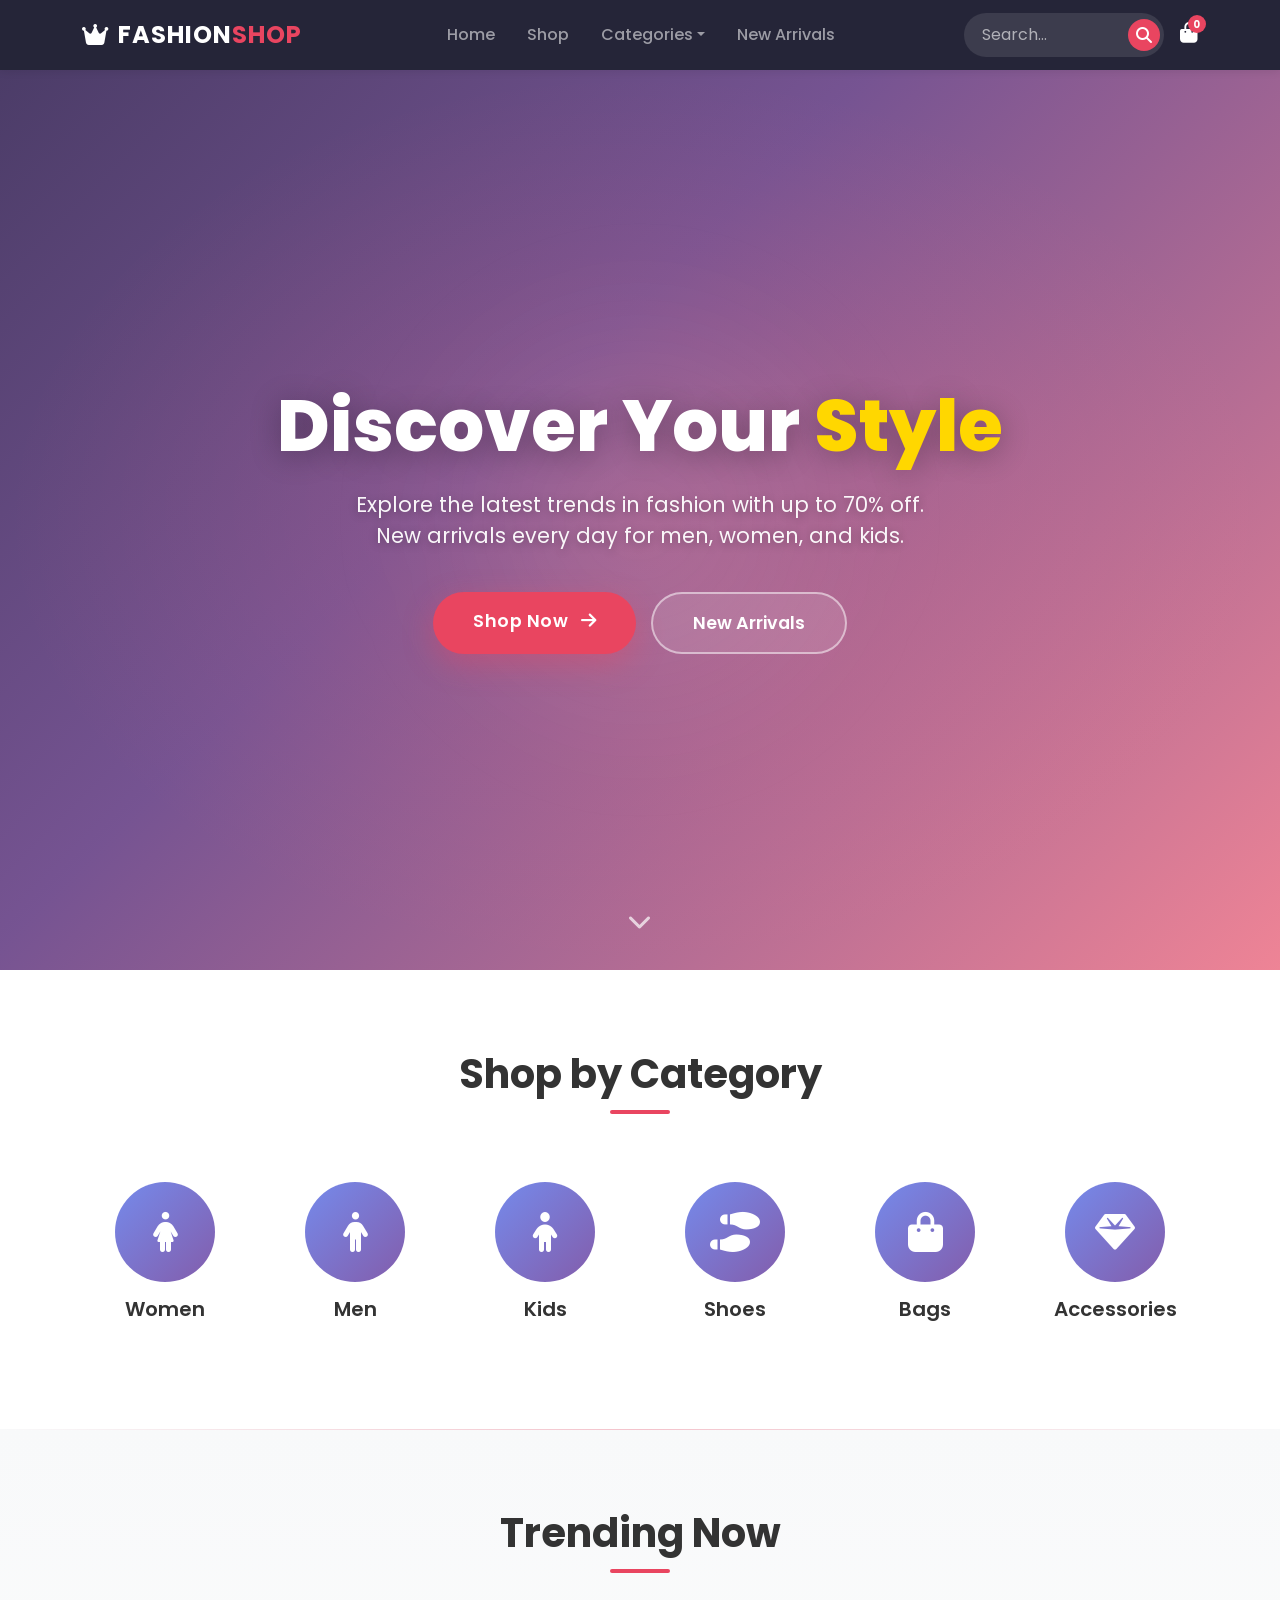
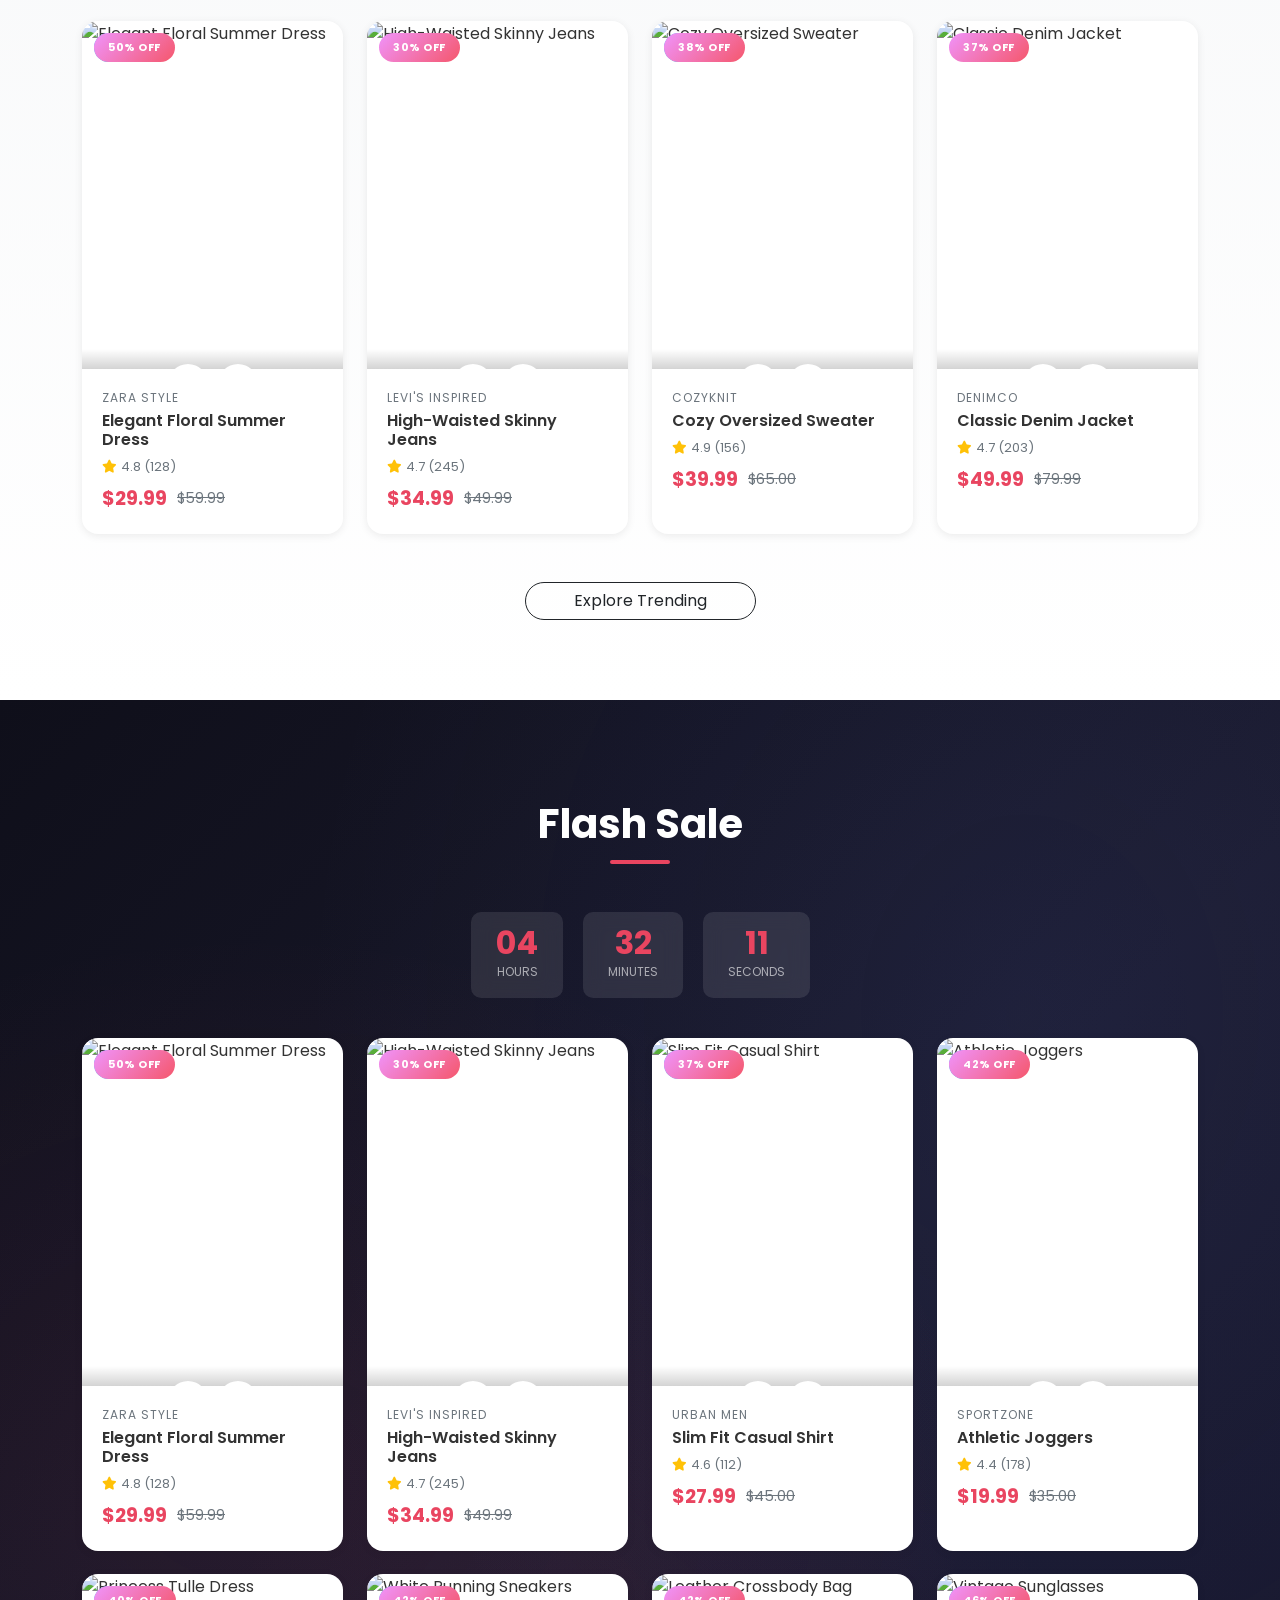
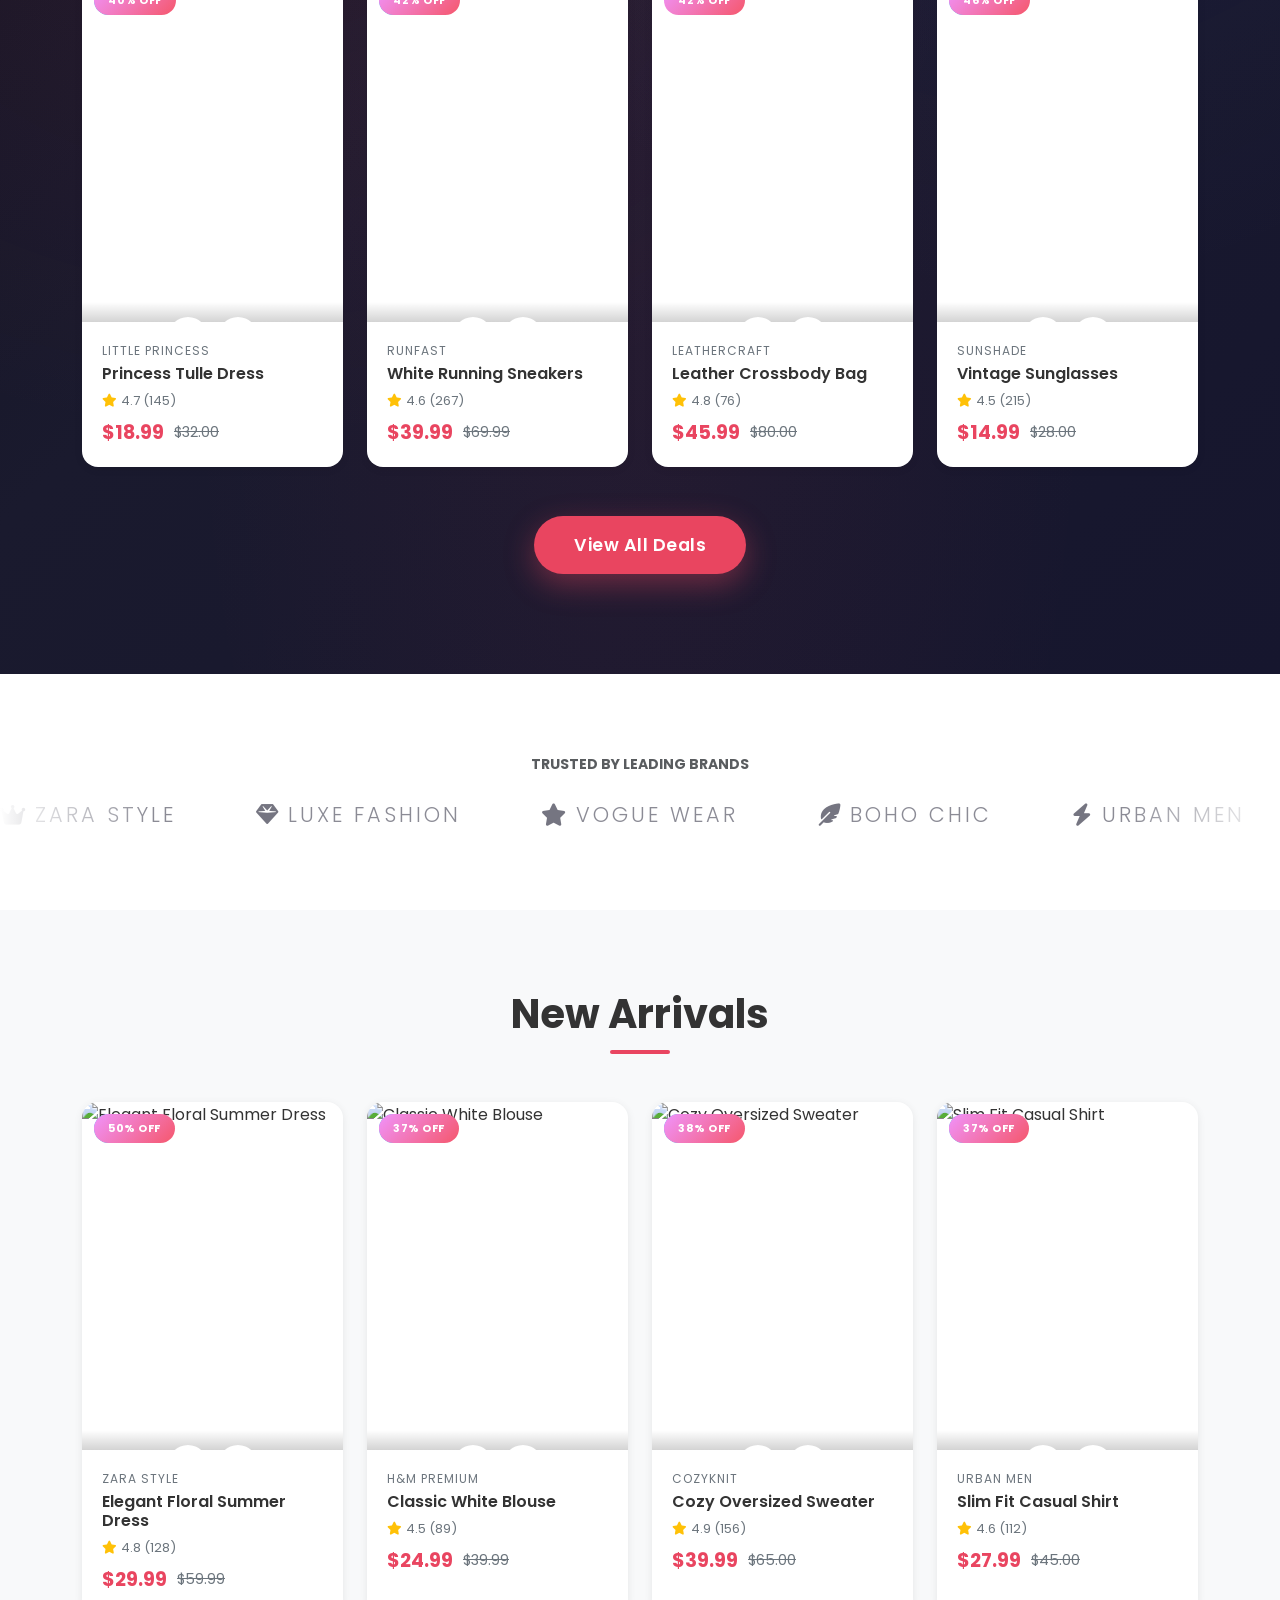
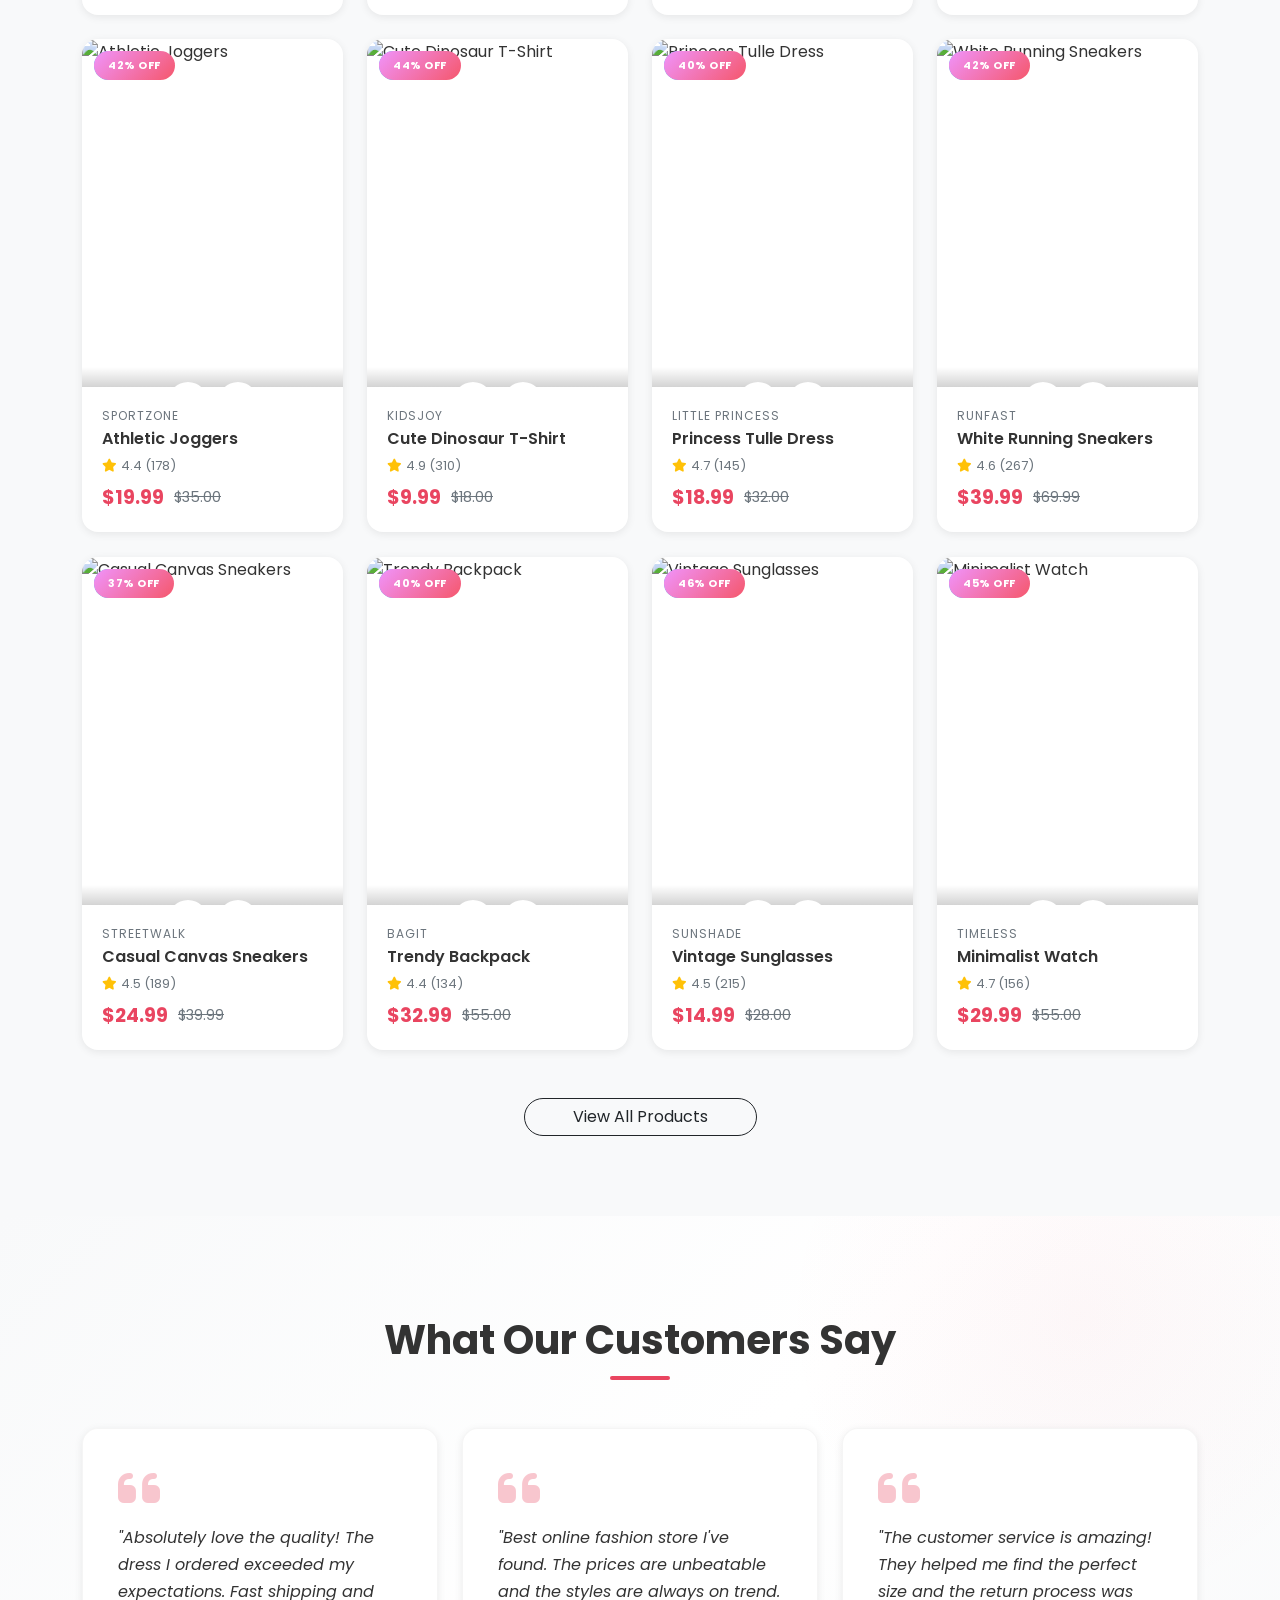
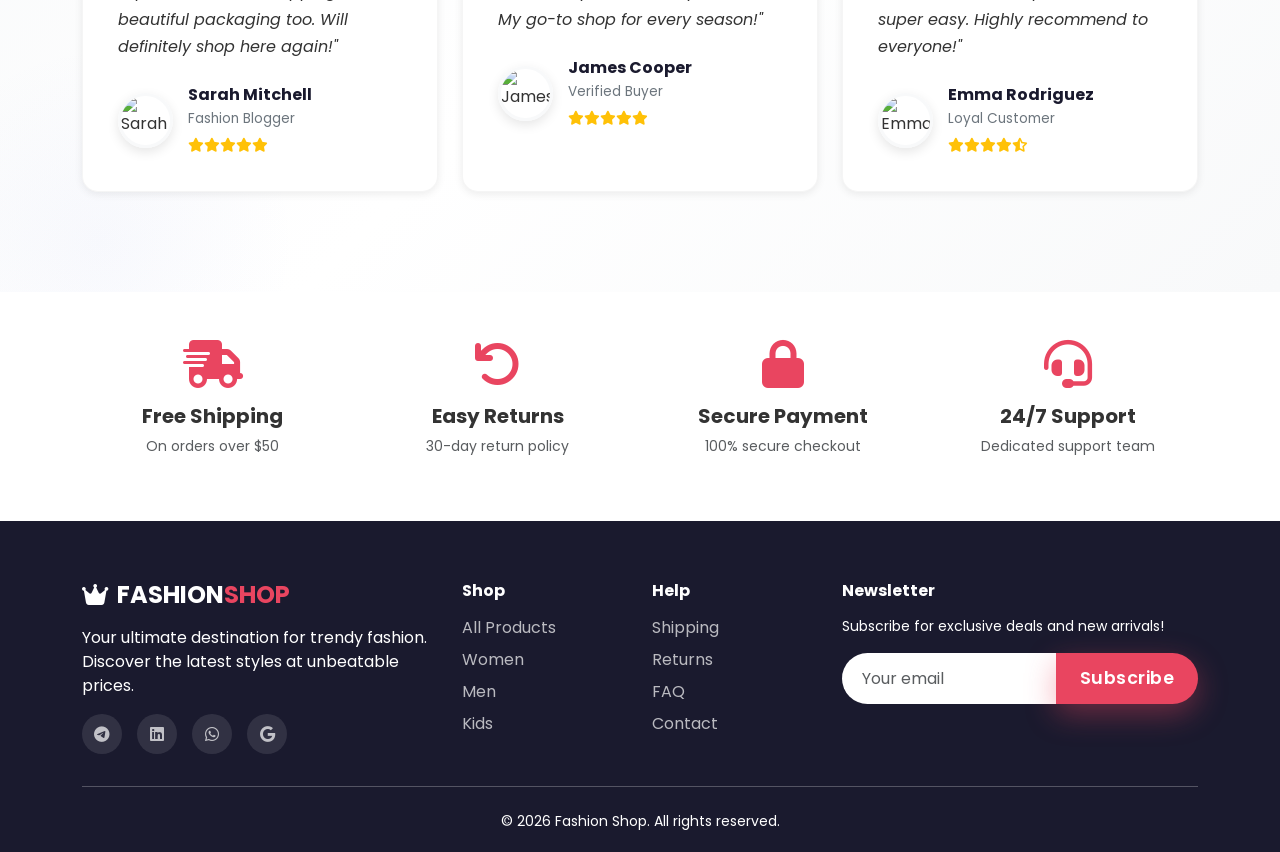
==== commit fba18755: "Redesign: full-image hero, vibrant colors, neon glow, new sections, responsive fixes" ====
--- a/index.html
+++ b/index.html
@@ -16,20 +16,16 @@
 <!-- Hero Section -->
 <section class="hero">
     <div class="hero-blob"></div>
-    <div class="container">
-        <div class="row align-items-center">
-            <div class="col-lg-6 hero-content">
-                <h1>Discover Your <span>Style</span></h1>
-                <p>Explore the latest trends in fashion with up to 70% off. New arrivals every day for men, women, and kids.</p>
-                <div class="hero-btns">
-                    <a href="products.html" class="btn btn-accent me-3">Shop Now <i class="fas fa-arrow-right ms-2"></i></a>
-                    <a href="products.html?sort=newest" class="btn btn-outline-light">New Arrivals</a>
-                </div>
-            </div>
-            <div class="col-lg-6 hero-image d-none d-lg-block">
-                <img src="https://images.unsplash.com/photo-1483985988355-763728e1935b?w=700" alt="Fashion" class="img-fluid">
-            </div>
-        </div>
+    <div class="hero-content">
+        <h1>Discover Your <span>Style</span></h1>
+        <p>Explore the latest trends in fashion with up to 70% off. New arrivals every day for men, women, and kids.</p>
+        <div class="hero-btns">
+            <a href="products.html" class="btn btn-accent">Shop Now <i class="fas fa-arrow-right ms-2"></i></a>
+            <a href="products.html?sort=newest" class="btn btn-outline-light">New Arrivals</a>
+        </div>
+    </div>
+    <div class="hero-scroll">
+        <i class="fas fa-chevron-down"></i>
     </div>
 </section>
 
@@ -186,40 +182,40 @@
 
 <footer id="footer" class="footer"></footer>
 
-    <script src="https://cdn.jsdelivr.net/npm/bootstrap@5.3.2/dist/js/bootstrap.bundle.min.js"></script>
-    <script src="js/data.js"></script>
-    <script src="js/app.js"></script>
-    <script>
-        document.addEventListener('DOMContentLoaded', () => {
-            // Render categories
-            const catRow = document.getElementById('categoriesRow');
-            catRow.innerHTML = categories.map(cat => `
-                <div class="col-6 col-md-4 col-lg-2">
-                    <a href="products.html?category=${cat.name}" class="text-decoration-none">
-                        <div class="category-card">
-                            <div class="category-icon"><i class="fas ${cat.icon}"></i></div>
-                            <h5>${cat.displayName}</h5>
-                        </div>
-                    </a>
-                </div>
-            `).join('');
-
-            // Render trending (top rated products)
-            const trending = products.filter(p => p.rating >= 4.7).slice(0, 4);
-            document.getElementById('trendingRow').innerHTML = trending.map(renderProductCard).join('');
-
-            // Render flash sales
-            const flashSales = products.filter(p => p.flashSale);
-            document.getElementById('flashSalesRow').innerHTML = flashSales.map(renderProductCard).join('');
-
-            // Render new arrivals
-            const newArrivals = products.filter(p => p.newArrival);
-            document.getElementById('newArrivalsRow').innerHTML = newArrivals.map(renderProductCard).join('');
-
-            // Re-init scroll animations for dynamically rendered content
-            reinitScrollAnimations();
-        });
-    </script>
+<script src="https://cdn.jsdelivr.net/npm/bootstrap@5.3.2/dist/js/bootstrap.bundle.min.js"></script>
+<script src="js/data.js"></script>
+<script src="js/app.js"></script>
+<script>
+    document.addEventListener('DOMContentLoaded', () => {
+        // Render categories
+        const catRow = document.getElementById('categoriesRow');
+        catRow.innerHTML = categories.map(cat => `
+            <div class="col-6 col-md-4 col-lg-2">
+                <a href="products.html?category=${cat.name}" class="text-decoration-none">
+                    <div class="category-card">
+                        <div class="category-icon"><i class="fas ${cat.icon}"></i></div>
+                        <h5>${cat.displayName}</h5>
+                    </div>
+                </a>
+            </div>
+        `).join('');
+
+        // Render trending (top rated products)
+        const trending = products.filter(p => p.rating >= 4.7).slice(0, 4);
+        document.getElementById('trendingRow').innerHTML = trending.map(renderProductCard).join('');
+
+        // Render flash sales
+        const flashSales = products.filter(p => p.flashSale);
+        document.getElementById('flashSalesRow').innerHTML = flashSales.map(renderProductCard).join('');
+
+        // Render new arrivals
+        const newArrivals = products.filter(p => p.newArrival);
+        document.getElementById('newArrivalsRow').innerHTML = newArrivals.map(renderProductCard).join('');
+
+        // Re-init scroll animations for dynamically rendered content
+        reinitScrollAnimations();
+    });
+</script>
 
 </body>
 </html>
--- a/css/style.css
+++ b/css/style.css
@@ -146,59 +146,46 @@
     50% { transform: scale(1.2); }
 }
 
-/* ===== HERO SECTION ===== */
+/* ===== HERO SECTION - FULL IMAGE BACKGROUND ===== */
 .hero {
-    min-height: 95vh;
-    background: linear-gradient(135deg, #0f0f1a 0%, #1a1a2e 40%, #2d1b2e 70%, #1a1a2e 100%);
+    min-height: 100vh;
     position: relative;
     overflow: hidden;
     display: flex;
     align-items: center;
+    justify-content: center;
+    text-align: center;
+    background: url('https://images.unsplash.com/photo-1483985988355-763728e1935b?w=1400') center/cover no-repeat;
 }
 
 .hero::before {
     content: '';
     position: absolute;
-    width: 700px;
-    height: 700px;
-    background: radial-gradient(circle, rgba(233,69,96,0.15) 0%, transparent 70%);
-    border-radius: 50%;
-    top: -250px;
-    right: -150px;
-    animation: float 10s ease-in-out infinite;
-    filter: blur(40px);
+    inset: 0;
+    background: linear-gradient(135deg, rgba(45,27,78,0.85) 0%, rgba(74,28,111,0.75) 40%, rgba(233,69,96,0.65) 100%);
+    z-index: 1;
 }
 
 .hero::after {
     content: '';
     position: absolute;
+    inset: 0;
+    background: radial-gradient(ellipse at center, rgba(255,107,129,0.2) 0%, transparent 70%);
+    z-index: 1;
+}
+
+.hero-blob {
+    position: absolute;
     width: 500px;
     height: 500px;
-    background: radial-gradient(circle, rgba(212,175,55,0.1) 0%, transparent 70%);
-    border-radius: 50%;
-    bottom: -150px;
-    left: -150px;
-    animation: float 12s ease-in-out infinite reverse;
-    filter: blur(50px);
-}
-
-.hero-blob {
-    position: absolute;
-    width: 400px;
-    height: 400px;
-    background: radial-gradient(circle, rgba(233,69,96,0.08) 0%, transparent 70%);
+    background: radial-gradient(circle, rgba(255,255,255,0.1) 0%, transparent 70%);
     border-radius: 50%;
     top: 50%;
     left: 50%;
     transform: translate(-50%, -50%);
     animation: pulse-blob 15s ease-in-out infinite;
     filter: blur(60px);
-    z-index: 0;
-}
-
-@keyframes float {
-    0%, 100% { transform: translateY(0) rotate(0deg); }
-    50% { transform: translateY(-40px) rotate(5deg); }
+    z-index: 1;
 }
 
 @keyframes pulse-blob {
@@ -209,45 +196,56 @@
 .hero-content {
     position: relative;
     z-index: 2;
+    max-width: 800px;
+    padding: 0 20px;
 }
 
 .hero h1 {
-    font-size: 4rem;
+    font-size: 4.5rem;
     font-weight: 800;
     color: white;
     line-height: 1.1;
     margin-bottom: 1.5rem;
     animation: fadeInUp 1s ease;
+    text-shadow: 0 4px 30px rgba(0,0,0,0.3);
 }
 
 .hero h1 span {
-    background: var(--gradient-2);
-    -webkit-background-clip: text;
-    -webkit-text-fill-color: transparent;
-    background-clip: text;
+    color: #ffd700;
+    background: none;
+    -webkit-text-fill-color: #ffd700;
 }
 
 .hero p {
-    font-size: 1.2rem;
-    color: rgba(255,255,255,0.8);
-    margin-bottom: 2rem;
+    font-size: 1.3rem;
+    color: rgba(255,255,255,0.95);
+    margin-bottom: 2.5rem;
     animation: fadeInUp 1s ease 0.2s both;
+    text-shadow: 0 2px 10px rgba(0,0,0,0.3);
+    max-width: 600px;
+    margin-left: auto;
+    margin-right: auto;
 }
 
 .hero-btns {
     animation: fadeInUp 1s ease 0.4s both;
+    display: flex;
+    gap: 15px;
+    justify-content: center;
+    flex-wrap: wrap;
 }
 
 .btn-accent {
     background: var(--accent);
     color: white;
     border: none;
-    padding: 14px 36px;
+    padding: 16px 40px;
     border-radius: 50px;
     font-weight: 600;
     letter-spacing: 0.5px;
     transition: var(--transition);
     box-shadow: 0 10px 30px rgba(233, 69, 96, 0.4);
+    font-size: 1.1rem;
 }
 
 .btn-accent:hover {
@@ -258,12 +256,15 @@
 }
 
 .btn-outline-light {
-    border: 2px solid rgba(255,255,255,0.3);
-    color: white;
-    padding: 14px 36px;
+    border: 2px solid rgba(255,255,255,0.5);
+    color: white;
+    padding: 16px 40px;
     border-radius: 50px;
     font-weight: 600;
     transition: var(--transition);
+    font-size: 1.1rem;
+    background: rgba(255,255,255,0.1);
+    backdrop-filter: blur(10px);
 }
 
 .btn-outline-light:hover {
@@ -272,35 +273,28 @@
     border-color: white;
 }
 
-.hero-image {
-    position: relative;
-    animation: fadeInRight 1.2s ease;
-    transition: transform 0.5s ease-out;
-}
-
-.hero-image.scroll-moved {
-    transform: translateX(30px) scale(1.05);
-}
-
-.hero-image img {
-    border-radius: var(--radius);
-    box-shadow: var(--shadow-lg);
-    transform: perspective(1000px) rotateY(-10deg);
-    transition: var(--transition);
-}
-
-.hero-image img:hover {
-    transform: perspective(1000px) rotateY(0deg);
+/* Scroll down indicator */
+.hero-scroll {
+    position: absolute;
+    bottom: 30px;
+    left: 50%;
+    transform: translateX(-50%);
+    z-index: 2;
+    animation: bounce 2s infinite;
+    color: white;
+    font-size: 1.5rem;
+    opacity: 0.7;
+}
+
+@keyframes bounce {
+    0%, 20%, 50%, 80%, 100% { transform: translateX(-50%) translateY(0); }
+    40% { transform: translateX(-50%) translateY(-15px); }
+    60% { transform: translateX(-50%) translateY(-8px); }
 }
 
 @keyframes fadeInUp {
     from { opacity: 0; transform: translateY(40px); }
     to { opacity: 1; transform: translateY(0); }
-}
-
-@keyframes fadeInRight {
-    from { opacity: 0; transform: translateX(60px); }
-    to { opacity: 1; transform: translateX(0); }
 }
 
 /* ===== CATEGORY CIRCLES ===== */
@@ -1179,10 +1173,7 @@
 /* ===== RESPONSIVE ===== */
 @media (max-width: 991px) {
     .hero h1 {
-        font-size: 2.5rem;
-    }
-    .hero-image {
-        margin-top: 40px;
+        font-size: 3.5rem;
     }
     .search-input {
         width: 160px;
@@ -1193,11 +1184,51 @@
 }
 
 @media (max-width: 767px) {
+    .hero {
+        min-height: 100vh;
+        padding: 120px 20px 80px;
+        background-attachment: scroll;
+    }
     .hero h1 {
-        font-size: 2rem;
+        font-size: 2.8rem;
+        line-height: 1.1;
+    }
+    .hero p {
+        font-size: 1.1rem;
+        color: rgba(255,255,255,0.95);
+    }
+    .hero-btns {
+        flex-direction: column;
+        gap: 12px;
+    }
+    .hero-btns .btn {
+        width: 100%;
+        max-width: 280px;
+        margin: 0 auto !important;
+    }
+    .hero-scroll {
+        display: none;
     }
     .section-title {
         font-size: 1.8rem;
+    }
+    .categories-section {
+        padding: 50px 0;
+    }
+    .trending-section {
+        padding: 50px 0;
+    }
+    .flash-sale {
+        padding: 60px 0;
+    }
+    .products-section {
+        padding: 50px 0;
+    }
+    .testimonials-section {
+        padding: 50px 0;
+    }
+    .brands-section {
+        padding: 50px 0;
     }
     .cart-item {
         flex-direction: column;
@@ -1212,6 +1243,18 @@
     }
     .countdown-item .number {
         font-size: 1.5rem;
+    }
+    .testimonial-card {
+        padding: 25px;
+    }
+}
+
+@media (max-width: 480px) {
+    .hero h1 {
+        font-size: 2.2rem;
+    }
+    .hero p {
+        font-size: 1rem;
     }
 }
 
@@ -1283,4 +1326,3 @@
     0% { background-position: 200% 0; }
     100% { background-position: -200% 0; }
 }
-
